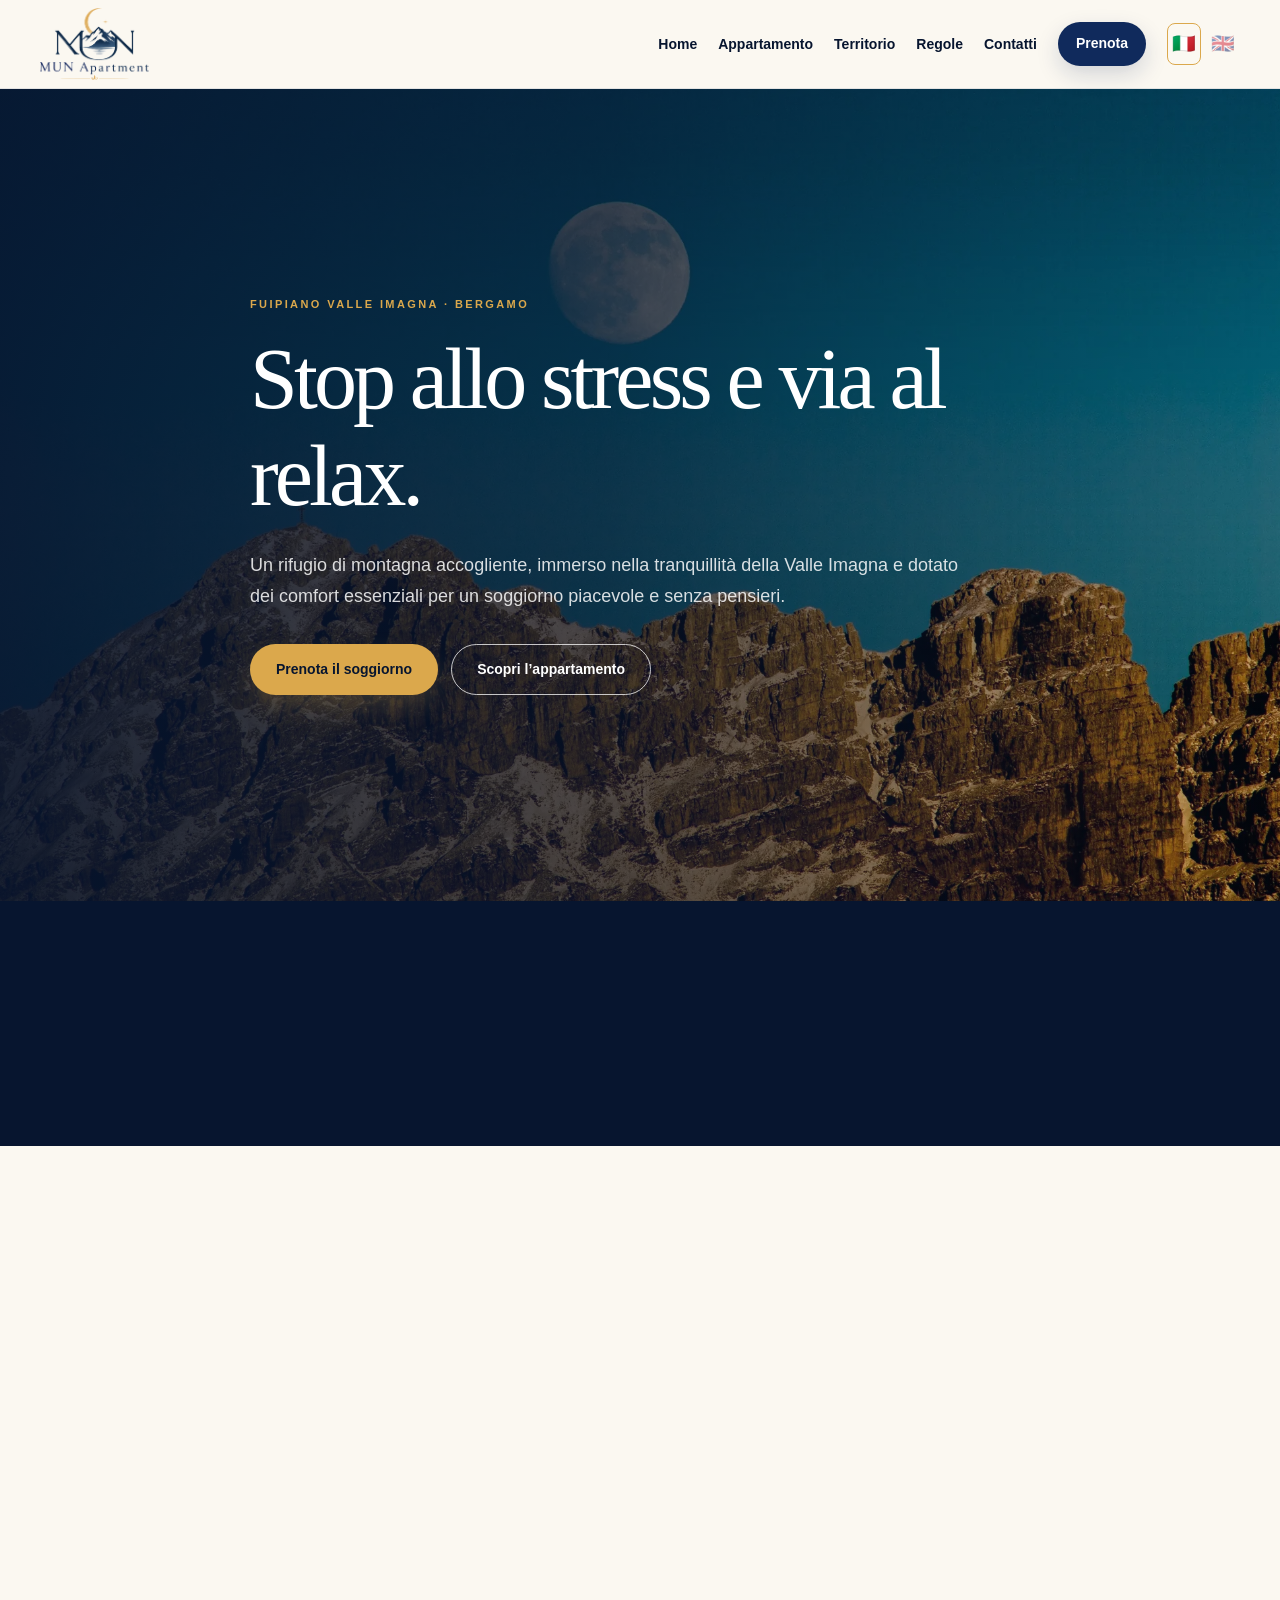
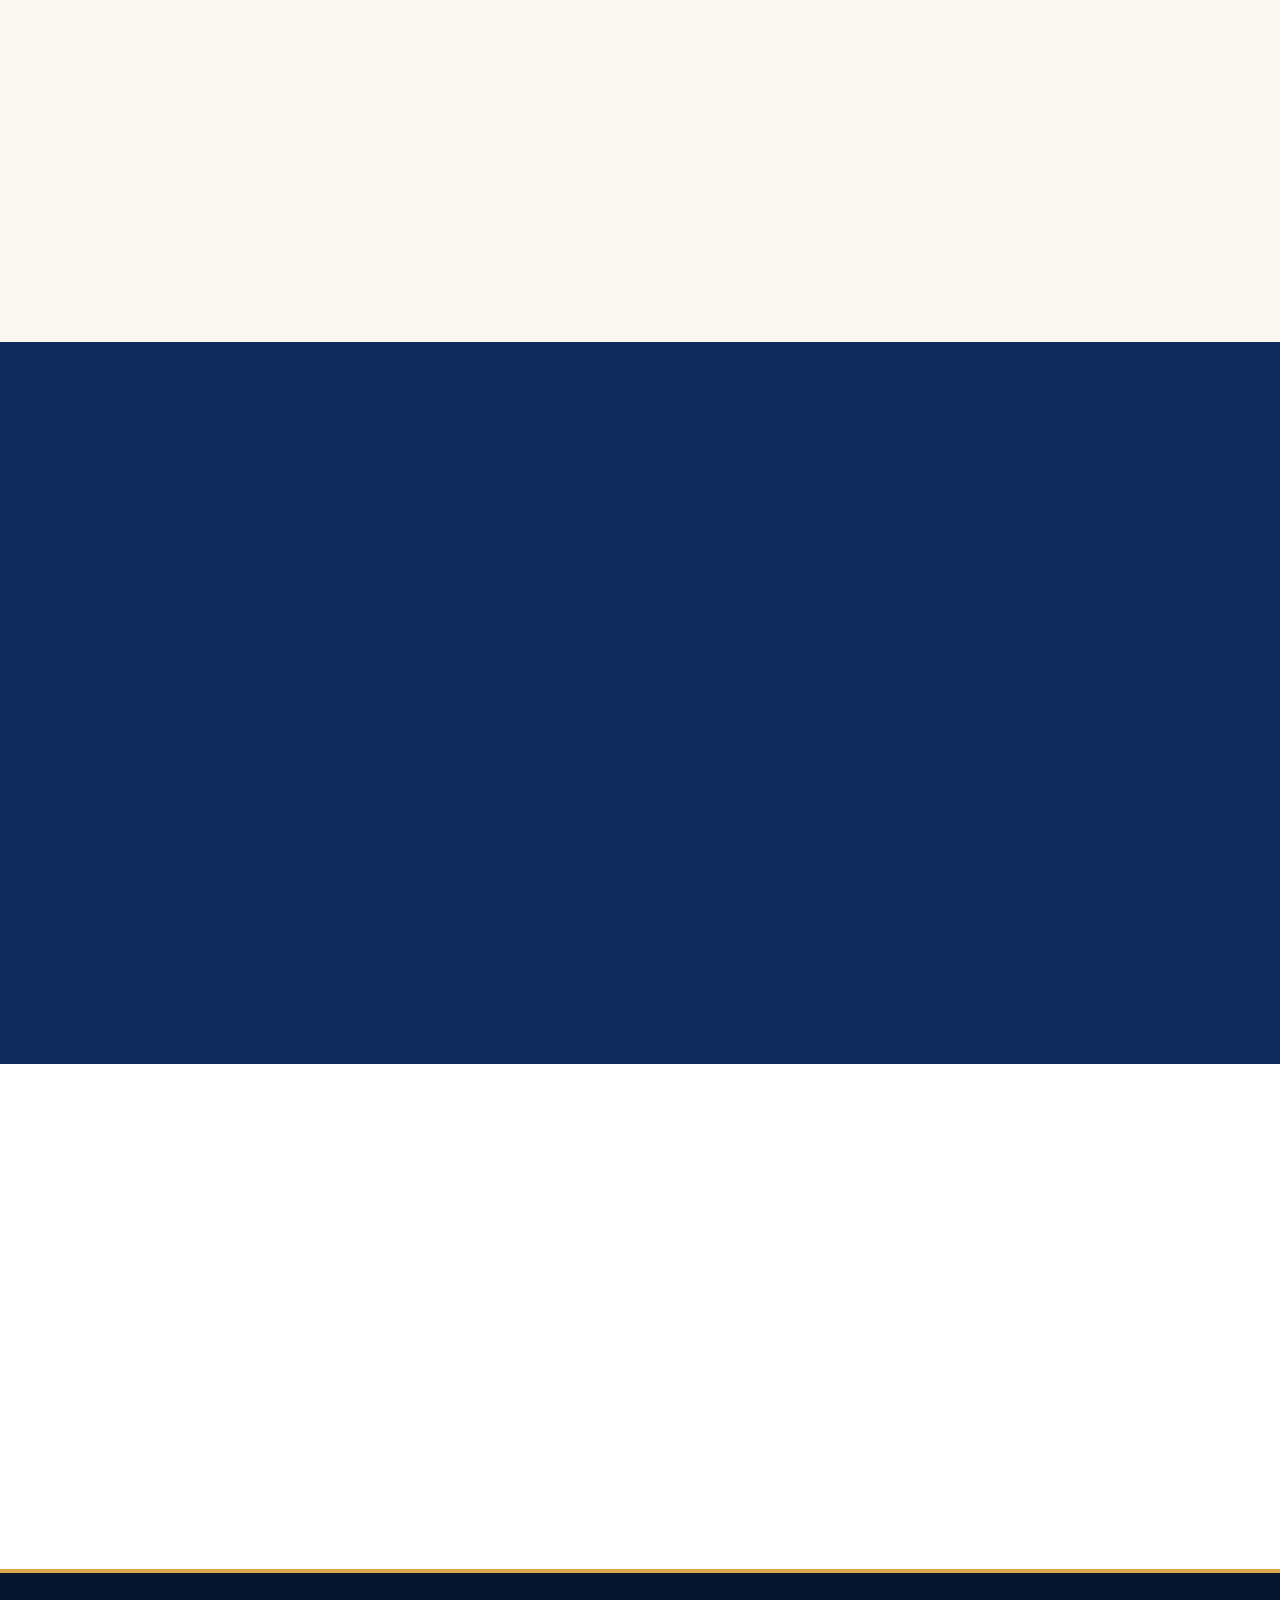
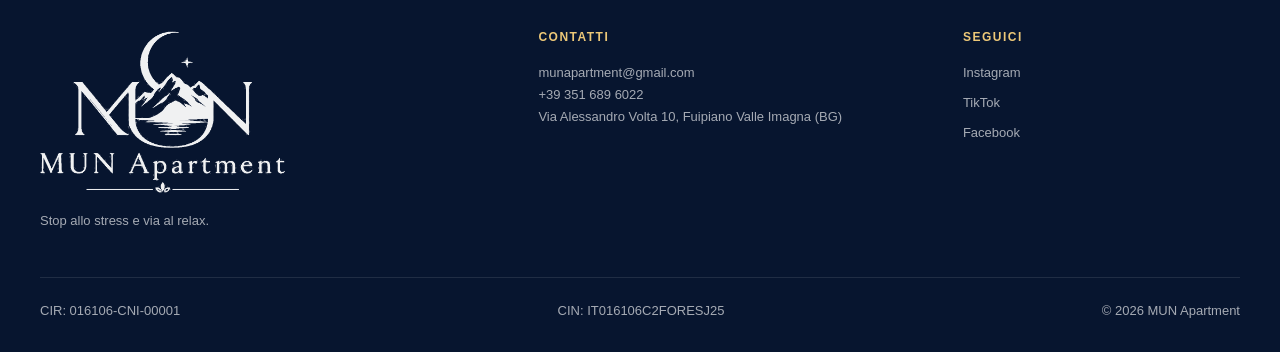
==== index.html @ 587f0e43 "Add files via upload" ====
<!DOCTYPE html>
<html lang="it">
<head>

  <meta charset="UTF-8" />
  <meta name="viewport" content="width=device-width, initial-scale=1.0" />

  <meta
    http-equiv="Content-Security-Policy"
    content="
      default-src 'self';
      img-src 'self' data:;
      style-src 'self';
      script-src 'self';
      font-src 'self';
      object-src 'none';
      base-uri 'self';
      form-action 'none';
      frame-ancestors 'none';
      upgrade-insecure-requests;
    "
  />

  <meta name="referrer" content="strict-origin-when-cross-origin" />
  <meta name="theme-color" content="#102a5c" />
  <link rel="icon" type="image/png" href="assets/images/branding/favicon.png" />
  <link rel="stylesheet" href="assets/css/style.css" />

  <title>MUN Apartment | Relax in Valle Imagna</title>
  <meta
    name="description"
    content="MUN Apartment a Fuipiano Valle Imagna: appartamento accogliente con vista sulle montagne, Wi-Fi e prenotazione tramite Airbnb, Booking e Vrbo."
  />
</head>

<body data-page="home">

  <header class="site-header">
    <nav class="navbar container" aria-label="Navigazione principale">
      <a class="brand" href="index.html" aria-label="MUN Apartment, home">
        <img
          src="assets/images/branding/munapartment-logo.png"
          alt="MUN Apartment"
          class="brand-logo"
        />
      </a>

      <button
        class="menu-toggle"
        type="button"
        aria-label="Apri il menu"
        aria-expanded="false"
        aria-controls="main-menu"
      >
        <span></span><span></span><span></span>
      </button>

      <ul class="nav-menu" id="main-menu">
        <li><a href="index.html" data-i18n="navHome">Home</a></li>
        <li><a href="appartamento.html" data-i18n="navApartment">Appartamento</a></li>
        <li><a href="territorio.html" data-i18n="navTerritory">Territorio</a></li>
        <li><a href="regole.html" data-i18n="navRules">Regole</a></li>
        <li><a href="contatti.html" data-i18n="navContact">Contatti</a></li>
        <li>
          <a class="nav-book" href="prenota.html" data-i18n="navBook">
            Prenota
          </a>
        </li>
        <li class="language-switch" aria-label="Selezione lingua">
          <button
            type="button"
            class="language-flag active"
            data-language="it"
            aria-label="Italiano"
            title="Italiano"
          >
            🇮🇹
          </button>
          <button
            type="button"
            class="language-flag"
            data-language="en"
            aria-label="English"
            title="English"
          >
            🇬🇧
          </button>
        </li>
      </ul>
    </nav>
  </header>


  <main>
    <section class="hero-home">
      <img
        class="hero-background"
        src="assets/images/territory/moon-mountains.webp"
        alt=""
        aria-hidden="true"
      />
      <div class="hero-overlay"></div>

      <div class="container hero-home-content reveal">
        <p class="eyebrow" data-i18n="homeEyebrow">
          Fuipiano Valle Imagna · Bergamo
        </p>

        <h1 data-i18n="homeTitle">
          Stop allo stress e via al relax.
        </h1>

        <p data-i18n="homeLead">
          Un rifugio di montagna accogliente, immerso nella tranquillità
          della Valle Imagna e dotato dei comfort essenziali per un soggiorno
          piacevole e senza pensieri.
        </p>

        <div class="hero-actions">
          <a class="button button-primary" href="prenota.html" data-i18n="bookNow">
            Prenota il soggiorno
          </a>
          <a class="button button-light" href="appartamento.html" data-i18n="discoverApartment">
            Scopri l’appartamento
          </a>
        </div>
      </div>
    </section>

    <section class="quick-info" aria-label="Informazioni rapide">
      <div class="container quick-info-grid">
        <article class="reveal">
          <span>01</span>
          <h2 data-i18n="quickLocationTitle">Natura e tranquillità</h2>
          <p data-i18n="quickLocationText">
            Nel cuore di Fuipiano Valle Imagna, circondato dalle montagne.
          </p>
        </article>

        <article class="reveal">
          <span>02</span>
          <h2 data-i18n="quickAirportTitle">35 minuti dall’aeroporto</h2>
          <p data-i18n="quickAirportText">
            Collegamento agevole con l’aeroporto di Orio al Serio.
          </p>
        </article>

        <article class="reveal">
          <span>03</span>
          <h2 data-i18n="quickMilanTitle">Circa 60 minuti da Milano</h2>
          <p data-i18n="quickMilanText">
            Una pausa nella natura senza allontanarsi troppo dalla città.
          </p>
        </article>

        <article class="reveal">
          <span>04</span>
          <h2 data-i18n="quickBookingTitle">Prenotazione semplice</h2>
          <p data-i18n="quickBookingText">
            Disponibile su Airbnb, Booking e Vrbo.
          </p>
        </article>
      </div>
    </section>

    <section class="section welcome-section">
      <div class="container welcome-grid">
        <div class="welcome-copy reveal">
          <p class="eyebrow" data-i18n="welcomeEyebrow">Benvenuti</p>
          <h2 data-i18n="welcomeTitle">
            La tranquillità della montagna incontra la comodità moderna.
          </h2>
          <p class="lead" data-i18n="welcomeLead">
            MUN Apartment è pensato per chi desidera rallentare, respirare
            e vivere un soggiorno autentico nella natura.
          </p>
          <p data-i18n="welcomeText">
            L’appartamento si trova a Fuipiano Valle Imagna, in provincia
            di Bergamo. Offre un ambiente accogliente, Wi-Fi, cucina attrezzata,
            zona giorno, camera matrimoniale e una vista capace di accompagnare
            ogni momento del soggiorno.
          </p>
          <a class="text-link" href="appartamento.html" data-i18n="viewSpaces">
            Guarda gli spazi →
          </a>
        </div>

        <div class="welcome-collage reveal">
          <img
            class="collage-main"
            src="assets/images/apartment/living-room.webp"
            alt="Zona giorno di MUN Apartment"
          />
          <img
            class="collage-small"
            src="assets/images/apartment/bedroom-bed.webp"
            alt="Camera matrimoniale di MUN Apartment"
          />
        </div>
      </div>
    </section>

    <section class="section section-blue">
      <div class="container">
        <div class="section-heading reveal">
          <p class="eyebrow" data-i18n="whyEyebrow">Perché sceglierci</p>
          <h2 data-i18n="whyTitle">Un soggiorno semplice, autentico e rilassante.</h2>
        </div>

        <div class="feature-grid">
          <article class="feature-card reveal">
            <span>⌂</span>
            <h3 data-i18n="featureHomeTitle">Casa completa</h3>
            <p data-i18n="featureHomeText">
              Spazi indipendenti per soggiornare in libertà e comfort.
            </p>
          </article>

          <article class="feature-card reveal">
            <span>◌</span>
            <h3 data-i18n="featureViewTitle">Panorama montano</h3>
            <p data-i18n="featureViewText">
              Paesaggi, silenzio e natura direttamente intorno a voi.
            </p>
          </article>

          <article class="feature-card reveal">
            <span>✓</span>
            <h3 data-i18n="featureCareTitle">Assistenza dell’host</h3>
            <p data-i18n="featureCareText">
              Comunicazione chiara e supporto durante il soggiorno.
            </p>
          </article>

          <article class="feature-card reveal">
            <span>↗</span>
            <h3 data-i18n="featureAccessTitle">Prenotazione flessibile</h3>
            <p data-i18n="featureAccessText">
              Scegliete la piattaforma che preferite per verificare disponibilità e prezzi.
            </p>
          </article>
        </div>
      </div>
    </section>

    <section class="section booking-preview">
      <div class="container booking-preview-grid">
        <div class="reveal">
          <p class="eyebrow" data-i18n="bookingEyebrow">Prenota</p>
          <h2 data-i18n="bookingPreviewTitle">
            Scegli il canale più comodo per il tuo soggiorno.
          </h2>
          <p data-i18n="bookingPreviewText">
            Consulta disponibilità, condizioni e prezzi aggiornati direttamente
            sulle principali piattaforme di prenotazione.
          </p>
        </div>

        <div class="platform-list reveal">
          <a href="https://www.airbnb.it/rooms/829588635265908158" target="_blank" rel="noopener noreferrer">
            <strong>Airbnb</strong><span>Apri →</span>
          </a>
          <a href="https://www.booking.com/hotel/it/mun-apartment-major-unforgettable-nights.it.html" target="_blank" rel="noopener noreferrer">
            <strong>Booking.com</strong><span>Apri →</span>
          </a>
          <a href="https://www.vrbo.com/it-it/affitto-vacanze/p11385651" target="_blank" rel="noopener noreferrer">
            <strong>Vrbo</strong><span>Apri →</span>
          </a>
          <a href="prenota.html">
            <strong data-i18n="allBookingOptions">Tutte le opzioni</strong><span>→</span>
          </a>
        </div>
      </div>
    </section>
  </main>


  <footer class="site-footer">
    <div class="container footer-grid">
      <div class="footer-brand">
        <img
          src="assets/images/branding/munapartment-logo.png"
          alt="MUN Apartment"
        />
        <p data-i18n="footerTagline">Stop allo stress e via al relax.</p>
      </div>

      <div>
        <h2 data-i18n="footerContact">Contatti</h2>
        <a href="mailto:munapartment@gmail.com">munapartment@gmail.com</a>
        <a href="tel:+393516896022">+39 351 689 6022</a>
        <p>Via Alessandro Volta 10, Fuipiano Valle Imagna (BG)</p>
      </div>

      <div>
        <h2 data-i18n="footerFollow">Seguici</h2>
        <div class="social-links">
          <a
            href="https://www.instagram.com/munapartment?igshid=ZDdkNTZiNTM%3D"
            target="_blank"
            rel="noopener noreferrer"
          >
            Instagram
          </a>
          <a
            href="https://www.tiktok.com/@mun.apartment?_t=8hyta0qmu8G&_r=1"
            target="_blank"
            rel="noopener noreferrer"
          >
            TikTok
          </a>
          <a
            href="https://www.facebook.com/profile.php?id=100090665290518"
            target="_blank"
            rel="noopener noreferrer"
          >
            Facebook
          </a>
        </div>
      </div>
    </div>

    <div class="container footer-legal">
      <p>CIR: 016106-CNI-00001</p>
      <p>CIN: IT016106C2FORESJ25</p>
      <p>© <span data-current-year></span> MUN Apartment</p>
    </div>
  </footer>

  <script src="assets/js/script.js" defer></script>

</body>
</html>
---- assets/css/style.css ----
/* ==========================================================
   MUN APARTMENT
   Static website for GitHub Pages
========================================================== */

:root {
  --navy-950: #07152f;
  --navy-900: #102a5c;
  --navy-800: #17396f;
  --navy-700: #245088;

  --gold-500: #dba84c;
  --gold-400: #edc878;
  --gold-200: #f4e2ba;

  --cream-100: #fbf8f1;
  --cream-200: #f1eadc;
  --white: #ffffff;

  --text: #26334a;
  --muted: #667187;
  --border: rgba(16, 42, 92, 0.14);

  --shadow-small: 0 12px 30px rgba(7, 21, 47, 0.09);
  --shadow: 0 24px 65px rgba(7, 21, 47, 0.16);

  --radius-small: 12px;
  --radius-medium: 24px;
  --radius-large: 42px;

  --container: 1200px;
}

/* RESET */

* {
  margin: 0;
  padding: 0;
  box-sizing: border-box;
}

html {
  scroll-behavior: smooth;
  scroll-padding-top: 92px;
}

body {
  min-width: 320px;
  overflow-x: hidden;
  background: var(--cream-100);
  color: var(--text);
  font-family:
    Inter,
    "Segoe UI",
    Arial,
    sans-serif;
  line-height: 1.7;
}

img {
  display: block;
  max-width: 100%;
}

a {
  color: inherit;
}

button {
  font: inherit;
}

button,
a {
  -webkit-tap-highlight-color: transparent;
}

h1,
h2,
h3 {
  color: var(--navy-950);
  font-family:
    Georgia,
    "Times New Roman",
    serif;
  font-weight: 500;
  line-height: 1.12;
}

p {
  color: var(--muted);
}

.container {
  width: min(calc(100% - 42px), var(--container));
  margin-inline: auto;
}

.narrow {
  max-width: 860px;
}

.center {
  margin-inline: auto;
  text-align: center;
}

/* HEADER */

.site-header {
  position: sticky;
  top: 0;
  z-index: 1000;
  border-bottom: 1px solid rgba(16, 42, 92, 0.1);
  background: rgba(251, 248, 241, 0.96);
  backdrop-filter: blur(16px);
}

.navbar {
  min-height: 88px;
  display: flex;
  align-items: center;
  justify-content: space-between;
  gap: 30px;
}

.brand {
  display: block;
  width: 215px;
  flex: 0 0 auto;
}

.brand-logo {
  width: 100%;
  height: 72px;
  object-fit: contain;
  object-position: left center;
}

.nav-menu {
  display: flex;
  align-items: center;
  justify-content: flex-end;
  gap: 21px;
  list-style: none;
}

.nav-menu a {
  color: var(--navy-950);
  font-size: 14px;
  font-weight: 700;
  text-decoration: none;
}

.nav-menu a:hover {
  color: var(--gold-500);
}

.nav-book {
  display: inline-flex;
  min-height: 44px;
  align-items: center;
  justify-content: center;
  padding: 9px 18px;
  border-radius: 999px;
  background: var(--navy-900);
  color: var(--white) !important;
  box-shadow: 0 9px 22px rgba(16, 42, 92, 0.17);
}

.nav-book:hover {
  background: var(--gold-500);
  color: var(--navy-950) !important;
}

.language-switch {
  display: flex;
  align-items: center;
  gap: 5px;
}

.language-flag {
  padding: 4px;
  border: 1px solid transparent;
  border-radius: 8px;
  background: transparent;
  font-size: 19px;
  opacity: 0.48;
  cursor: pointer;
}

.language-flag:hover,
.language-flag.active {
  border-color: var(--gold-500);
  opacity: 1;
}

.menu-toggle {
  display: none;
  width: 46px;
  height: 46px;
  border: 1px solid var(--border);
  border-radius: 50%;
  background: transparent;
  cursor: pointer;
}

.menu-toggle span {
  display: block;
  width: 19px;
  height: 2px;
  margin: 4px auto;
  background: var(--navy-950);
}

/* TYPOGRAPHY */

.eyebrow {
  margin-bottom: 18px;
  color: var(--gold-500);
  font-size: 11px;
  font-weight: 800;
  letter-spacing: 2.4px;
  text-transform: uppercase;
}

.section-heading {
  max-width: 760px;
  margin-bottom: 52px;
}

.section-heading h2,
.welcome-copy h2,
.split-section h2,
.direct-contact-grid h2,
.rules-contact h2,
.host-card h2,
.social-section h2 {
  font-size: clamp(38px, 4.4vw, 59px);
}

.lead {
  color: var(--navy-800);
  font-family:
    Georgia,
    "Times New Roman",
    serif;
  font-size: 24px;
  line-height: 1.48;
}

/* BUTTONS */

.button {
  min-height: 51px;
  display: inline-flex;
  align-items: center;
  justify-content: center;
  padding: 12px 25px;
  border: 1px solid transparent;
  border-radius: 999px;
  font-size: 14px;
  font-weight: 800;
  text-decoration: none;
  transition:
    transform 0.2s ease,
    background 0.2s ease,
    color 0.2s ease,
    border-color 0.2s ease;
}

.button:hover {
  transform: translateY(-2px);
}

.button-primary {
  background: var(--gold-500);
  color: var(--navy-950);
  box-shadow: 0 12px 25px rgba(219, 168, 76, 0.22);
}

.button-primary:hover {
  background: var(--gold-400);
}

.button-secondary {
  border-color: var(--navy-900);
  color: var(--navy-900);
}

.button-secondary:hover {
  background: var(--navy-900);
  color: var(--white);
}

.button-light {
  border-color: rgba(255, 255, 255, 0.75);
  color: var(--white);
}

.button-light:hover {
  background: var(--white);
  color: var(--navy-950);
}

.hero-actions {
  display: flex;
  flex-wrap: wrap;
  gap: 13px;
  margin-top: 33px;
}

.text-link {
  display: inline-block;
  margin-top: 20px;
  color: var(--gold-500);
  font-weight: 800;
  text-decoration: none;
}

.text-link:hover {
  color: var(--navy-900);
}

/* HOME HERO */

.hero-home {
  position: relative;
  min-height: calc(100vh - 88px);
  display: flex;
  align-items: center;
  overflow: hidden;
}

.hero-background,
.hero-overlay {
  position: absolute;
  inset: 0;
  width: 100%;
  height: 100%;
}

.hero-background {
  object-fit: cover;
  object-position: center 50%;
}

.hero-overlay {
  background:
    linear-gradient(
      90deg,
      rgba(7, 21, 47, 0.92) 0%,
      rgba(7, 21, 47, 0.7) 47%,
      rgba(7, 21, 47, 0.22) 100%
    );
}

.hero-home-content {
  position: relative;
  z-index: 2;
  max-width: 780px;
  padding: 95px 0;
}

.hero-home h1 {
  margin-bottom: 26px;
  color: var(--white);
  font-size: clamp(49px, 7vw, 86px);
  letter-spacing: -0.045em;
}

.hero-home-content > p:not(.eyebrow) {
  max-width: 720px;
  color: rgba(255, 255, 255, 0.84);
  font-size: 18px;
}

/* QUICK INFO */

.quick-info {
  background: var(--navy-950);
}

.quick-info-grid {
  display: grid;
  grid-template-columns: repeat(4, 1fr);
}

.quick-info article {
  min-height: 225px;
  padding: 40px 28px;
  border-right: 1px solid rgba(255, 255, 255, 0.1);
}

.quick-info article:last-child {
  border-right: 0;
}

.quick-info span {
  color: var(--gold-500);
  font-size: 11px;
  font-weight: 800;
}

.quick-info h2 {
  margin: 28px 0 11px;
  color: var(--white);
  font-size: 23px;
}

.quick-info p {
  color: rgba(255, 255, 255, 0.64);
  font-size: 14px;
}

/* GENERIC SECTIONS */

.section {
  padding: 108px 0;
}

.section-soft {
  background: var(--cream-200);
}

.section-blue {
  background: var(--navy-900);
  color: var(--white);
}

.section-blue h2,
.section-blue h3 {
  color: var(--white);
}

.welcome-grid,
.split-section,
.booking-preview-grid,
.direct-contact-grid,
.rules-contact,
.contact-layout,
.social-section {
  display: grid;
  grid-template-columns: minmax(0, 0.92fr) minmax(0, 1.08fr);
  align-items: center;
  gap: clamp(55px, 8vw, 115px);
}

.welcome-copy p {
  margin-bottom: 18px;
  font-size: 17px;
}

.welcome-collage {
  position: relative;
  min-height: 580px;
}

.collage-main {
  width: 82%;
  height: 520px;
  margin-left: auto;
  object-fit: cover;
  border-radius: var(--radius-large) 0 var(--radius-large) var(--radius-large);
  box-shadow: var(--shadow);
}

.collage-small {
  position: absolute;
  bottom: 0;
  left: 0;
  width: 45%;
  height: 280px;
  object-fit: cover;
  border: 9px solid var(--cream-100);
  border-radius: var(--radius-medium);
  box-shadow: var(--shadow);
}

.feature-grid,
.activity-grid {
  display: grid;
  grid-template-columns: repeat(4, 1fr);
  gap: 20px;
}

.feature-card,
.activity-card {
  min-height: 255px;
  padding: 31px;
  border: 1px solid rgba(255, 255, 255, 0.12);
  border-radius: var(--radius-medium);
  background: rgba(255, 255, 255, 0.055);
}

.feature-card > span,
.activity-card > span {
  color: var(--gold-400);
  font-size: 26px;
}

.feature-card h3,
.activity-card h3 {
  margin: 42px 0 13px;
  font-size: 25px;
}

.feature-card p,
.activity-card p {
  color: rgba(255, 255, 255, 0.68);
  font-size: 14px;
}

.booking-preview {
  background: var(--white);
}

.booking-preview-grid {
  align-items: start;
}

.booking-preview h2 {
  font-size: clamp(38px, 4.4vw, 58px);
}

.platform-list {
  border-top: 1px solid var(--border);
}

.platform-list a {
  display: flex;
  align-items: center;
  justify-content: space-between;
  gap: 20px;
  padding: 22px 4px;
  border-bottom: 1px solid var(--border);
  color: var(--navy-900);
  text-decoration: none;
}

.platform-list a:hover {
  color: var(--gold-500);
}

.platform-list span {
  font-size: 13px;
  font-weight: 800;
}

/* PAGE HEROES */

.page-hero {
  min-height: 62vh;
  display: flex;
  align-items: center;
  padding: 100px 0;
  background:
    linear-gradient(135deg, var(--navy-950), var(--navy-700));
  color: var(--white);
}

.page-hero h1 {
  margin-bottom: 25px;
  color: var(--white);
  font-size: clamp(47px, 6vw, 78px);
  letter-spacing: -0.04em;
}

.page-hero p:not(.eyebrow) {
  max-width: 760px;
  margin-bottom: 31px;
  color: rgba(255, 255, 255, 0.78);
  font-size: 18px;
}

.apartment-hero {
  background:
    linear-gradient(90deg, rgba(7, 21, 47, 0.93), rgba(7, 21, 47, 0.36)),
    url("../images/apartment/living-room.webp") center/cover;
}

.territory-hero {
  background:
    linear-gradient(90deg, rgba(7, 21, 47, 0.93), rgba(7, 21, 47, 0.3)),
    url("../images/territory/mountain-sunset.webp") center/cover;
}

.booking-hero {
  background:
    linear-gradient(90deg, rgba(7, 21, 47, 0.88), rgba(7, 21, 47, 0.44)),
    url("../images/territory/sunset-lakes.webp") center/cover;
}

.rules-hero {
  background:
    linear-gradient(90deg, rgba(7, 21, 47, 0.94), rgba(7, 21, 47, 0.38)),
    url("../images/territory/historic-village.webp") center/cover;
}

.contact-hero {
  background:
    linear-gradient(90deg, rgba(7, 21, 47, 0.94), rgba(7, 21, 47, 0.38)),
    url("../images/territory/spring-valley.webp") center/cover;
}

/* APARTMENT GALLERY */

.gallery-section {
  padding: 0 0 108px;
}

.gallery-grid {
  display: grid;
  grid-template-columns: repeat(3, 1fr);
  gap: 16px;
}

.gallery-item {
  position: relative;
  min-height: 410px;
  overflow: hidden;
  border-radius: var(--radius-medium);
  background: var(--cream-200);
}

.gallery-wide {
  grid-column: span 2;
}

.gallery-item img {
  width: 100%;
  height: 100%;
  object-fit: cover;
  transition: transform 0.35s ease;
}

.gallery-item:hover img {
  transform: scale(1.025);
}

.gallery-item figcaption,
.landscape-card figcaption {
  position: absolute;
  right: 14px;
  bottom: 14px;
  left: 14px;
  padding: 12px 15px;
  border-radius: 12px;
  background: rgba(7, 21, 47, 0.77);
  color: var(--white);
  font-size: 13px;
  font-weight: 700;
  backdrop-filter: blur(10px);
}

.amenities-grid {
  display: grid;
  grid-template-columns: repeat(3, 1fr);
  gap: 15px;
}

.amenity {
  padding: 26px;
  border: 1px solid var(--border);
  border-radius: var(--radius-medium);
  background: var(--white);
}

.amenity span {
  display: block;
  margin-bottom: 8px;
  color: var(--navy-900);
  font-family: Georgia, "Times New Roman", serif;
  font-size: 22px;
}

.amenity p {
  font-size: 14px;
}

/* TERRITORY */

.territory-gallery {
  padding: 0 0 108px;
}

.landscape-grid {
  display: grid;
  grid-template-columns: repeat(3, 1fr);
  gap: 16px;
}

.landscape-card {
  position: relative;
  min-height: 360px;
  overflow: hidden;
  border-radius: var(--radius-medium);
  background: var(--cream-200);
}

.landscape-large {
  grid-column: span 2;
  grid-row: span 2;
  min-height: 736px;
}

.landscape-wide {
  grid-column: span 2;
}

.landscape-card img {
  width: 100%;
  height: 100%;
  object-fit: cover;
  transition: transform 0.35s ease;
}

.landscape-card:hover img {
  transform: scale(1.025);
}

/* BOOKING */

.booking-cards {
  display: grid;
  grid-template-columns: repeat(3, 1fr);
  gap: 22px;
}

.booking-card {
  padding: 34px;
  border: 1px solid var(--border);
  border-radius: var(--radius-large);
  background: var(--white);
  box-shadow: var(--shadow-small);
  text-align: center;
}

.booking-card img {
  width: min(100%, 210px);
  margin: 0 auto 25px;
  border-radius: 15px;
}

.platform-label {
  margin-bottom: 8px;
  color: var(--gold-500);
  font-size: 11px;
  font-weight: 800;
  letter-spacing: 1.5px;
  text-transform: uppercase;
}

.booking-card h2 {
  margin-bottom: 12px;
  font-size: 28px;
}

.booking-card > p:not(.platform-label) {
  margin-bottom: 25px;
  font-size: 14px;
}

.direct-contact-grid {
  align-items: start;
}

.direct-contact-card {
  display: flex;
  flex-direction: column;
  overflow: hidden;
  border: 1px solid var(--border);
  border-radius: var(--radius-large);
  background: var(--white);
  box-shadow: var(--shadow-small);
}

.direct-contact-card a {
  display: flex;
  flex-direction: column;
  gap: 4px;
  padding: 25px 29px;
  border-bottom: 1px solid var(--border);
  text-decoration: none;
}

.direct-contact-card a:last-child {
  border-bottom: 0;
}

.direct-contact-card a:hover {
  background: var(--cream-100);
}

.direct-contact-card span {
  color: var(--gold-500);
  font-size: 11px;
  font-weight: 800;
  letter-spacing: 1.4px;
  text-transform: uppercase;
}

.direct-contact-card strong {
  color: var(--navy-900);
  overflow-wrap: anywhere;
}

.booking-note {
  padding: 25px 0;
  background: var(--navy-950);
}

.booking-note p {
  color: rgba(255, 255, 255, 0.7);
  font-size: 12px;
  text-align: center;
}

/* RULES */

.rules-grid {
  display: grid;
  grid-template-columns: repeat(2, 1fr);
  gap: 20px;
}

.rule-card {
  min-height: 260px;
  padding: 32px;
  border: 1px solid var(--border);
  border-top: 4px solid var(--gold-500);
  border-radius: var(--radius-medium);
  background: var(--white);
  box-shadow: var(--shadow-small);
}

.rule-card > span {
  color: var(--gold-500);
  font-size: 12px;
  font-weight: 800;
}

.rule-card h2 {
  margin: 34px 0 13px;
  font-size: 27px;
}

.rule-card p {
  font-size: 15px;
}

.rules-contact {
  align-items: center;
}

/* CONTACT */

.contact-layout {
  align-items: stretch;
}

.host-card {
  padding: clamp(32px, 5vw, 55px);
  border-radius: var(--radius-large);
  background: var(--navy-900);
  box-shadow: var(--shadow);
}

.host-card > img {
  width: 130px;
  margin-bottom: 30px;
  filter: brightness(0) invert(1);
  opacity: 0.88;
}

.host-card h2 {
  margin-bottom: 22px;
  color: var(--white);
}

.host-card p:not(.eyebrow) {
  color: rgba(255, 255, 255, 0.72);
}

.contact-details {
  display: flex;
  flex-direction: column;
  overflow: hidden;
  border: 1px solid var(--border);
  border-radius: var(--radius-large);
  background: var(--white);
  box-shadow: var(--shadow-small);
}

.contact-details a {
  display: flex;
  flex-direction: column;
  gap: 5px;
  padding: 27px 31px;
  border-bottom: 1px solid var(--border);
  text-decoration: none;
}

.contact-details a:last-child {
  border-bottom: 0;
}

.contact-details a:hover {
  background: var(--cream-100);
}

.contact-details span {
  color: var(--gold-500);
  font-size: 11px;
  font-weight: 800;
  letter-spacing: 1.4px;
  text-transform: uppercase;
}

.contact-details strong {
  color: var(--navy-900);
  overflow-wrap: anywhere;
}

.social-section {
  align-items: start;
}

.social-cards {
  display: grid;
  grid-template-columns: repeat(3, 1fr);
  gap: 13px;
}

.social-cards a {
  min-height: 190px;
  display: flex;
  flex-direction: column;
  justify-content: flex-end;
  padding: 25px;
  border: 1px solid rgba(255, 255, 255, 0.13);
  border-radius: var(--radius-medium);
  background: rgba(255, 255, 255, 0.05);
  text-decoration: none;
}

.social-cards a:hover {
  background: rgba(255, 255, 255, 0.09);
}

.social-cards span {
  margin-bottom: auto;
  color: var(--gold-400);
  font-size: 12px;
  font-weight: 800;
}

.social-cards strong {
  color: var(--white);
}

.social-cards small {
  color: rgba(255, 255, 255, 0.58);
}

/* FOOTER */

.site-footer {
  padding: 58px 0 30px;
  border-top: 4px solid var(--gold-500);
  background: var(--navy-950);
}

.footer-grid {
  display: grid;
  grid-template-columns: 1.2fr 1fr 0.75fr;
  gap: 55px;
}

.footer-brand img {
  width: 245px;
  margin-bottom: 17px;
  filter: brightness(0) invert(1);
  opacity: 0.94;
}

.site-footer h2 {
  margin-bottom: 17px;
  color: var(--gold-400);
  font-family: inherit;
  font-size: 12px;
  font-weight: 800;
  letter-spacing: 1.5px;
  text-transform: uppercase;
}

.site-footer p,
.site-footer a {
  display: block;
  color: rgba(255, 255, 255, 0.64);
  font-size: 13px;
  text-decoration: none;
}

.site-footer a:hover {
  color: var(--gold-400);
}

.social-links {
  display: flex;
  flex-direction: column;
  gap: 8px;
}

.footer-legal {
  display: flex;
  flex-wrap: wrap;
  justify-content: space-between;
  gap: 20px;
  margin-top: 45px;
  padding-top: 22px;
  border-top: 1px solid rgba(255, 255, 255, 0.1);
}

/* ANIMATIONS */

.reveal {
  opacity: 0;
  transform: translateY(18px);
  transition:
    opacity 0.58s ease,
    transform 0.58s ease;
}

.reveal.visible {
  opacity: 1;
  transform: none;
}

/* TABLET */

@media (max-width: 1020px) {
  .menu-toggle {
    display: block;
  }

  .nav-menu {
    position: absolute;
    top: 88px;
    right: 20px;
    left: 20px;
    display: none;
    flex-direction: column;
    align-items: stretch;
    gap: 0;
    padding: 15px;
    border: 1px solid var(--border);
    border-radius: var(--radius-small);
    background: var(--cream-100);
    box-shadow: var(--shadow);
  }

  .nav-menu.open {
    display: flex;
  }

  .nav-menu a {
    display: block;
    padding: 11px 8px;
  }

  .nav-book {
    margin-top: 6px;
  }

  .language-switch {
    padding: 10px 6px 3px;
  }

  .quick-info-grid {
    grid-template-columns: repeat(2, 1fr);
  }

  .quick-info article:nth-child(2) {
    border-right: 0;
  }

  .quick-info article:nth-child(-n + 2) {
    border-bottom: 1px solid rgba(255, 255, 255, 0.1);
  }

  .welcome-grid,
  .split-section,
  .booking-preview-grid,
  .direct-contact-grid,
  .rules-contact,
  .contact-layout,
  .social-section {
    grid-template-columns: 1fr;
  }

  .welcome-collage {
    width: min(100%, 760px);
  }

  .feature-grid,
  .activity-grid {
    grid-template-columns: repeat(2, 1fr);
  }

  .gallery-grid,
  .landscape-grid {
    grid-template-columns: repeat(2, 1fr);
  }

  .gallery-wide,
  .landscape-wide {
    grid-column: span 2;
  }

  .landscape-large {
    grid-column: span 2;
    grid-row: auto;
    min-height: 560px;
  }

  .booking-cards {
    grid-template-columns: 1fr;
  }

  .booking-card {
    max-width: 690px;
    margin-inline: auto;
  }

  .amenities-grid {
    grid-template-columns: repeat(2, 1fr);
  }

  .footer-grid {
    grid-template-columns: 1fr 1fr;
  }

  .footer-brand {
    grid-column: 1 / -1;
  }
}

/* MOBILE */

@media (max-width: 620px) {
  .container {
    width: min(calc(100% - 28px), var(--container));
  }

  .navbar {
    min-height: 79px;
  }

  .brand {
    width: 170px;
  }

  .brand-logo {
    height: 61px;
  }

  .nav-menu {
    top: 79px;
    right: 14px;
    left: 14px;
  }

  .hero-home {
    min-height: 720px;
  }

  .hero-home h1 {
    font-size: 47px;
  }

  .hero-overlay {
    background:
      linear-gradient(
        180deg,
        rgba(7, 21, 47, 0.78) 0%,
        rgba(7, 21, 47, 0.9) 68%,
        rgba(7, 21, 47, 0.96) 100%
      );
  }

  .hero-home-content {
    align-self: flex-end;
    padding: 90px 0 68px;
  }

  .hero-actions {
    flex-direction: column;
  }

  .button {
    width: 100%;
  }

  .quick-info-grid,
  .feature-grid,
  .activity-grid,
  .gallery-grid,
  .landscape-grid,
  .amenities-grid,
  .rules-grid,
  .social-cards,
  .footer-grid {
    grid-template-columns: 1fr;
  }

  .quick-info article {
    min-height: auto;
    border-right: 0;
    border-bottom: 1px solid rgba(255, 255, 255, 0.1);
  }

  .section {
    padding: 80px 0;
  }

  .welcome-collage {
    min-height: 500px;
  }

  .collage-main {
    width: 90%;
    height: 440px;
  }

  .collage-small {
    width: 52%;
    height: 230px;
  }

  .page-hero {
    min-height: 68vh;
    padding: 80px 0;
  }

  .page-hero h1 {
    font-size: 44px;
  }

  .gallery-wide,
  .landscape-wide,
  .landscape-large {
    grid-column: auto;
  }

  .gallery-item,
  .landscape-card,
  .landscape-large {
    min-height: 440px;
  }

  .footer-brand {
    grid-column: auto;
  }

  .footer-legal {
    flex-direction: column;
  }
}

/* ACCESSIBILITY */

@media (prefers-reduced-motion: reduce) {
  html {
    scroll-behavior: auto;
  }

  *,
  *::before,
  *::after {
    transition-duration: 0.01ms !important;
    animation-duration: 0.01ms !important;
  }

  .reveal {
    opacity: 1;
    transform: none;
  }
}
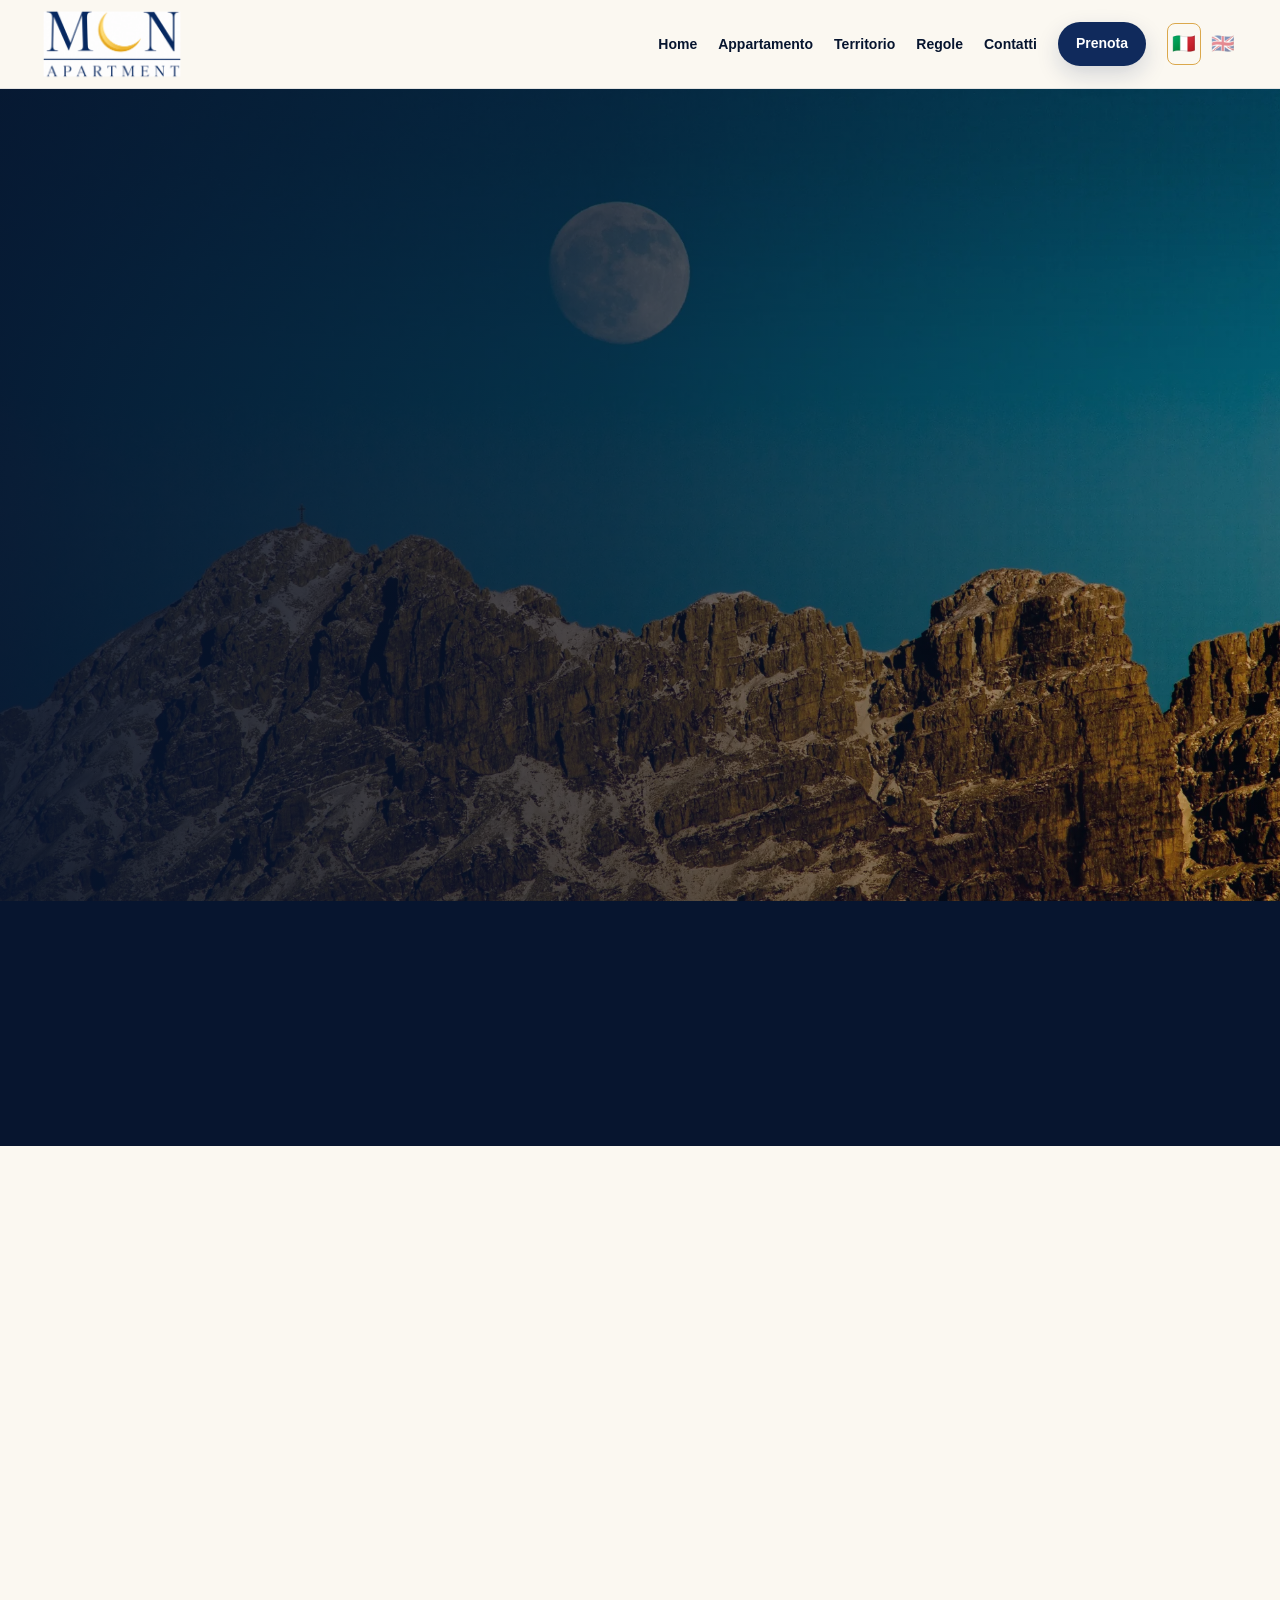
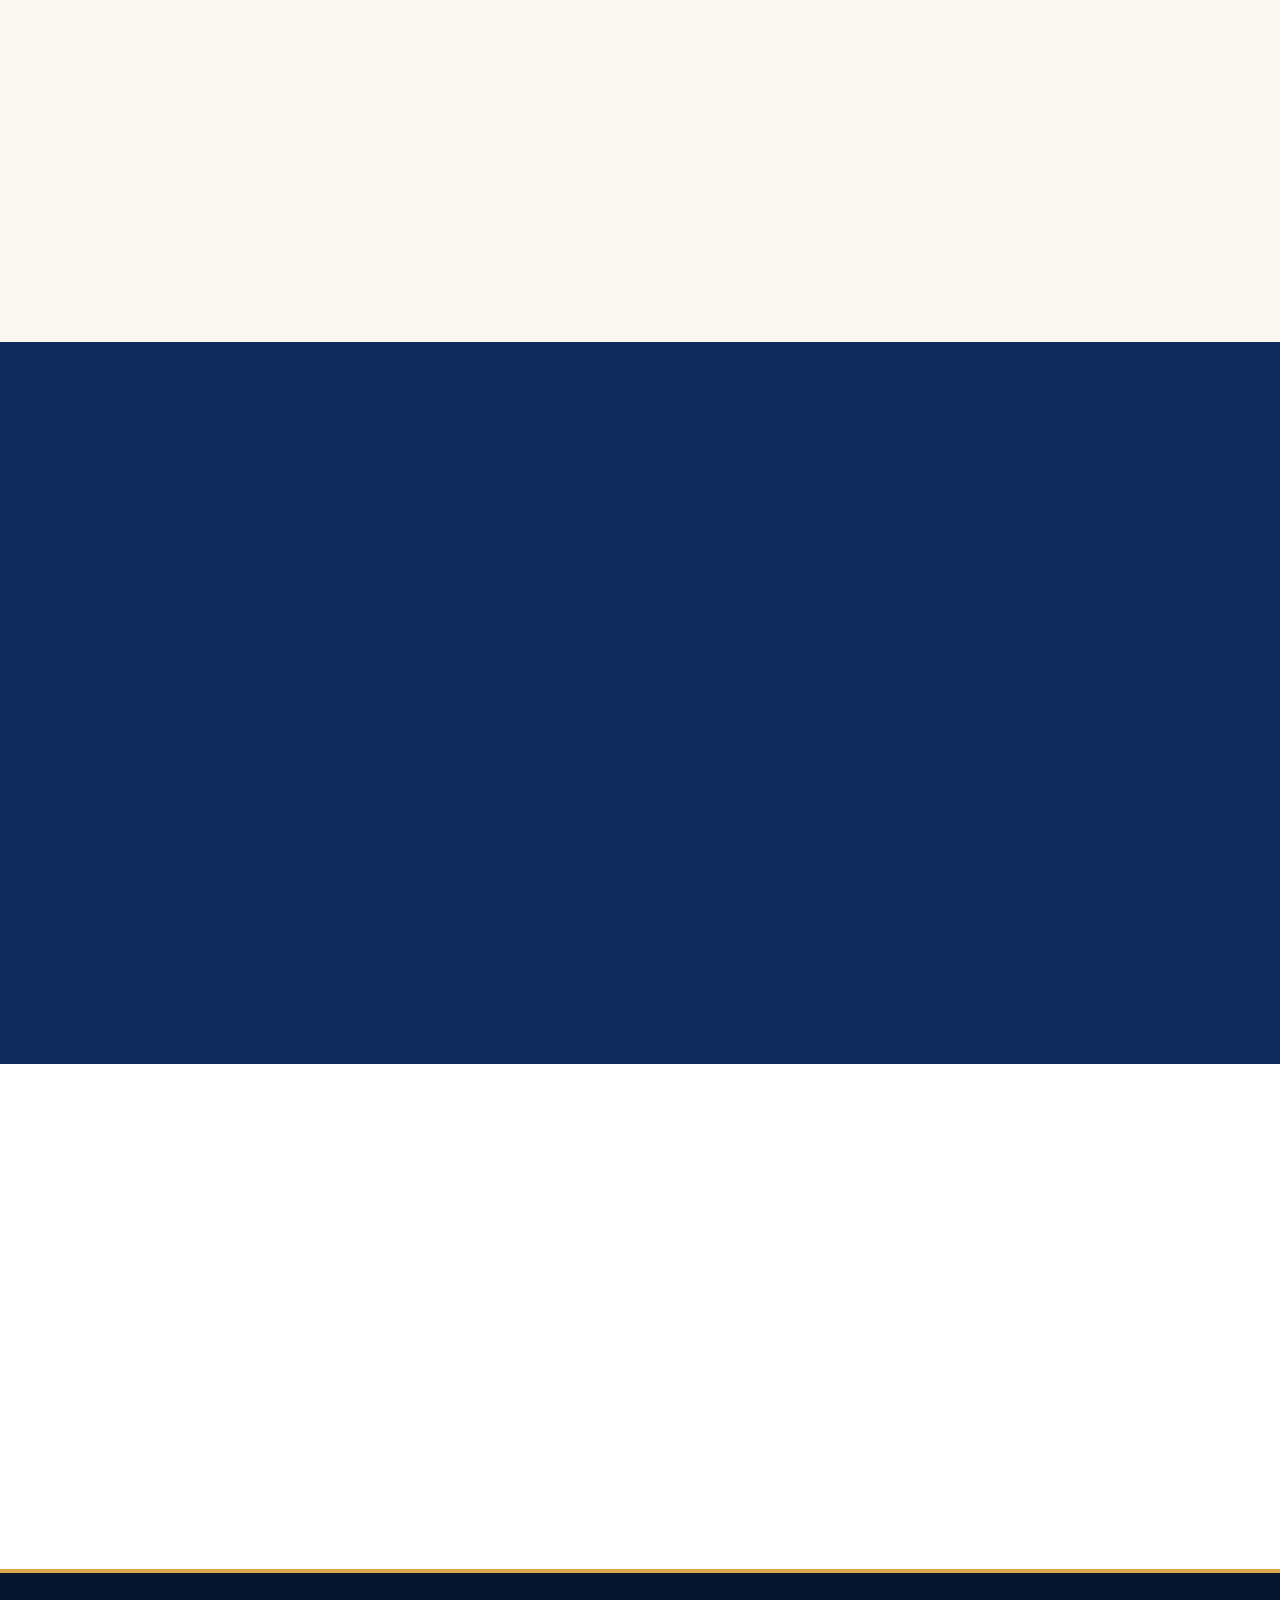
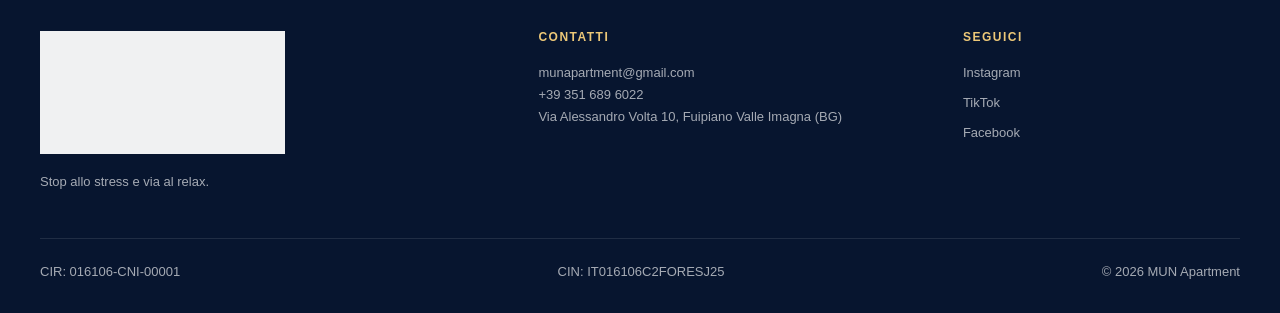
==== commit b75d25e6: "SEO: improve metadata for index.html" ====
--- a/index.html
+++ b/index.html
@@ -23,7 +23,32 @@
 
   <meta name="referrer" content="strict-origin-when-cross-origin" />
   <meta name="theme-color" content="#102a5c" />
+  <link rel="canonical" href="https://lorenzocicogna.github.io/munapartment/" />
+  <meta property="og:type" content="website" />
+  <meta property="og:title" content="MUN Apartment | Relax in Valle Imagna" />
+  <meta property="og:description" content="MUN Apartment a Fuipiano Valle Imagna: appartamento accogliente con vista sulle montagne, Wi-Fi e prenotazione tramite Airbnb, Booking e Vrbo." />
+  <meta property="og:url" content="https://lorenzocicogna.github.io/munapartment/" />
+  <meta property="og:image" content="https://lorenzocicogna.github.io/munapartment/assets/images/territory/moon-mountains.webp" />
+  <meta property="og:image:alt" content="MUN Apartment e Valle Imagna" />
+  <meta name="twitter:card" content="summary_large_image" />
+  <meta name="twitter:title" content="MUN Apartment | Relax in Valle Imagna" />
+  <meta name="twitter:description" content="MUN Apartment a Fuipiano Valle Imagna: appartamento accogliente con vista sulle montagne, Wi-Fi e prenotazione tramite Airbnb, Booking e Vrbo." />
+  <meta name="twitter:image" content="https://lorenzocicogna.github.io/munapartment/assets/images/territory/moon-mountains.webp" />
+
   <link rel="icon" type="image/png" href="assets/images/branding/favicon.png" />
+  <script type="application/ld+json">
+  {
+    "@context":"https://schema.org",
+    "@type":"LodgingBusiness",
+    "name":"MUN Apartment",
+    "url":"https://lorenzocicogna.github.io/munapartment/",
+    "email":"mailto:munapartment@gmail.com",
+    "telephone":"+39 351 689 6022",
+    "address":{"@type":"PostalAddress","streetAddress":"Via Alessandro Volta 10","postalCode":"24030","addressLocality":"Fuipiano Valle Imagna","addressRegion":"BG","addressCountry":"IT"},
+    "sameAs":["https://www.instagram.com/munapartment","https://www.facebook.com/profile.php?id=100090665290518"]
+  }
+  </script>
+
   <link rel="stylesheet" href="assets/css/style.css" />
 
   <title>MUN Apartment | Relax in Valle Imagna</title>
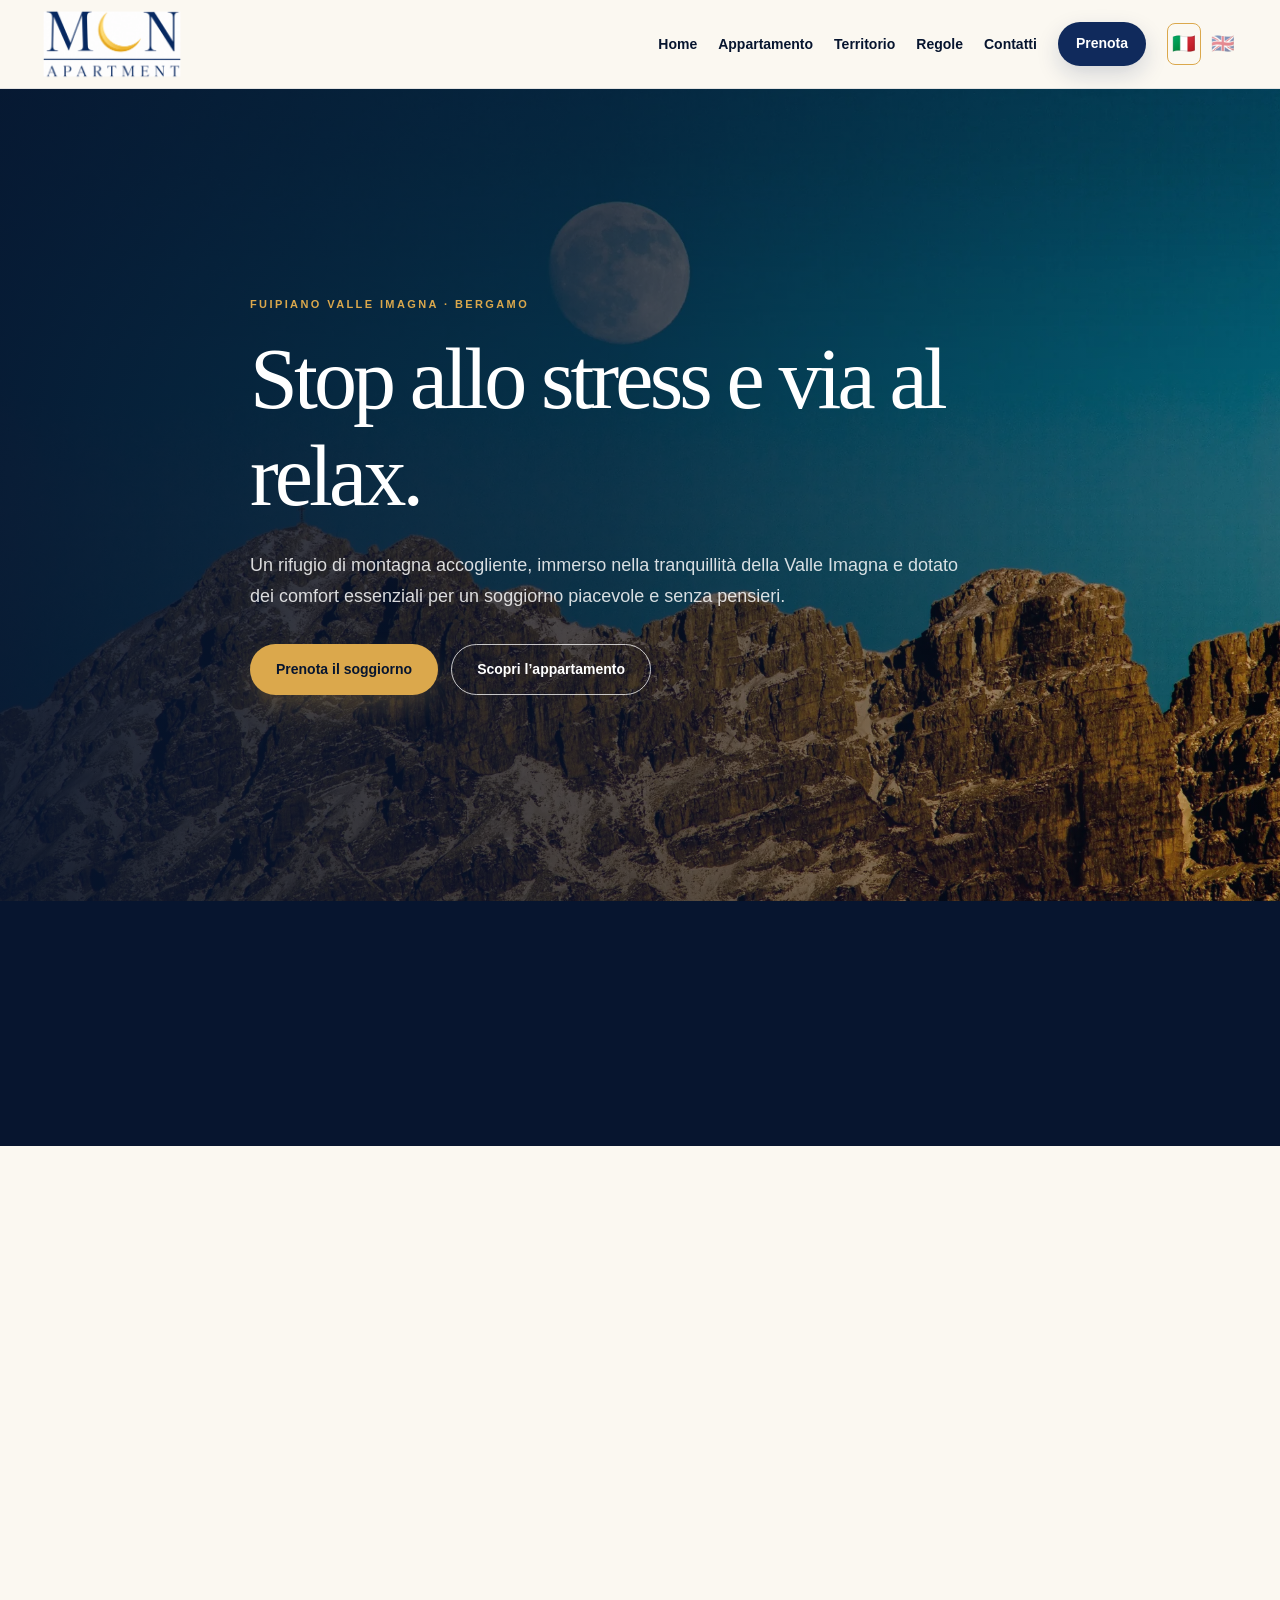
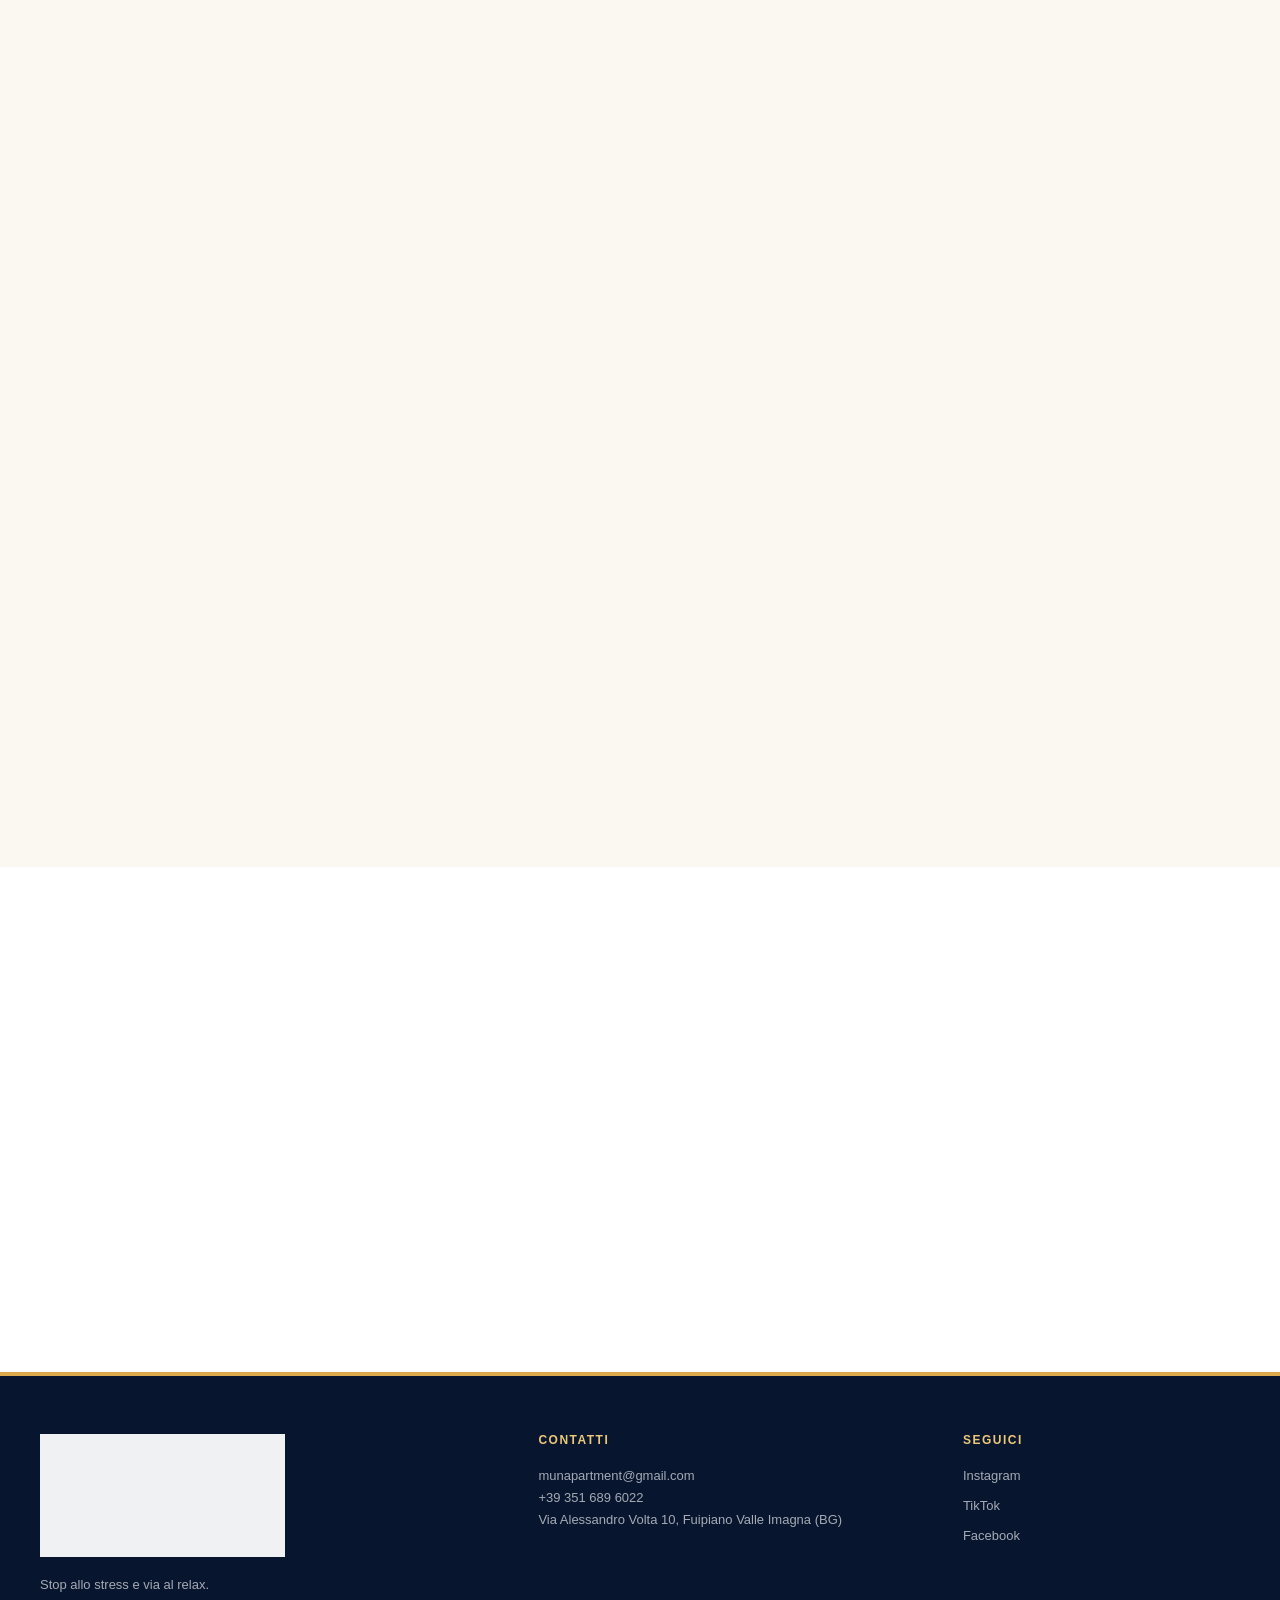
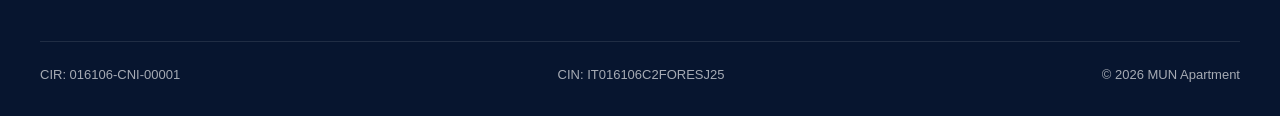
==== commit aa2086bb: "Feature: add tour and interview discovery section" ====
--- a/index.html
+++ b/index.html
@@ -268,6 +268,35 @@
       </div>
     </section>
 
+
+    <section class="section discover-experience">
+      <div class="container">
+        <div class="discover-intro reveal">
+          <p class="eyebrow" data-i18n="discoverMoreEyebrow">Scopri MUN Apartment</p>
+          <h2 data-i18n="discoverMoreTitle">Entra negli spazi e conosci la storia del progetto.</h2>
+          <p data-i18n="discoverMoreLead">Un tour guidato tra gli ambienti reali dell’appartamento e l’intervista all’host per scoprire MUN Apartment da due prospettive diverse.</p>
+        </div>
+        <div class="discovery-grid">
+          <article class="discovery-card reveal">
+            <img src="assets/images/apartment/living-room.webp" alt="Zona giorno di MUN Apartment" loading="lazy" decoding="async" />
+            <div class="discovery-card-copy">
+              <h3 data-i18n="tourCardTitle">Tour virtuale guidato</h3>
+              <p data-i18n="tourCardText">Esplora zona giorno, cucina, camera e bagno attraverso le fotografie reali dell’appartamento.</p>
+              <a class="button button-primary" href="tour.html" data-i18n="openTour">Inizia il tour</a>
+            </div>
+          </article>
+          <article class="discovery-card reveal">
+            <img src="assets/images/branding/munapartment-logo.png" alt="MUN Apartment" loading="lazy" decoding="async" />
+            <div class="discovery-card-copy">
+              <h3 data-i18n="interviewCardTitle">Intervista all’host</h3>
+              <p data-i18n="interviewCardText">Guarda l’intervista a Lorenzo Cicogna dedicata a MUN Apartment e al progetto di ospitalità.</p>
+              <a class="button button-primary" href="intervista.html" data-i18n="watchInterview">Guarda l’intervista</a>
+            </div>
+          </article>
+        </div>
+      </div>
+    </section>
+
     <section class="section booking-preview">
       <div class="container booking-preview-grid">
         <div class="reveal">
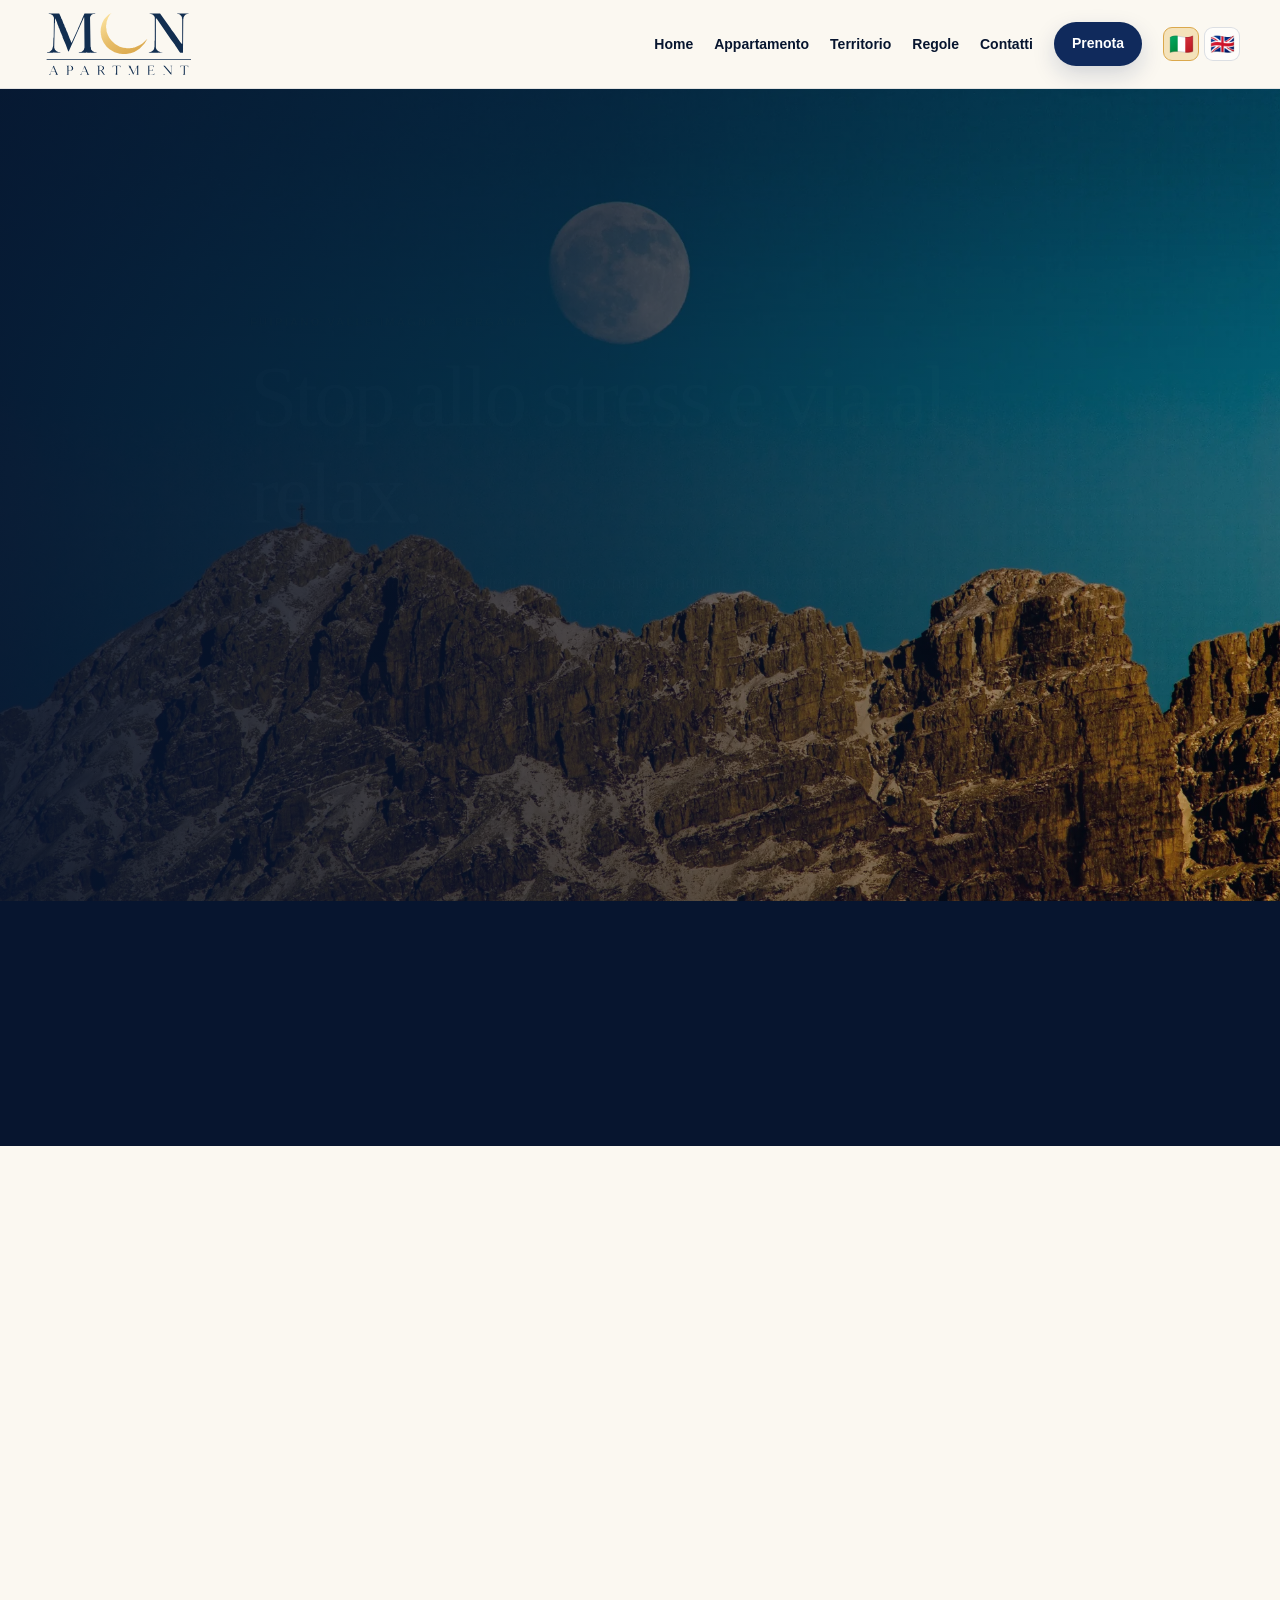
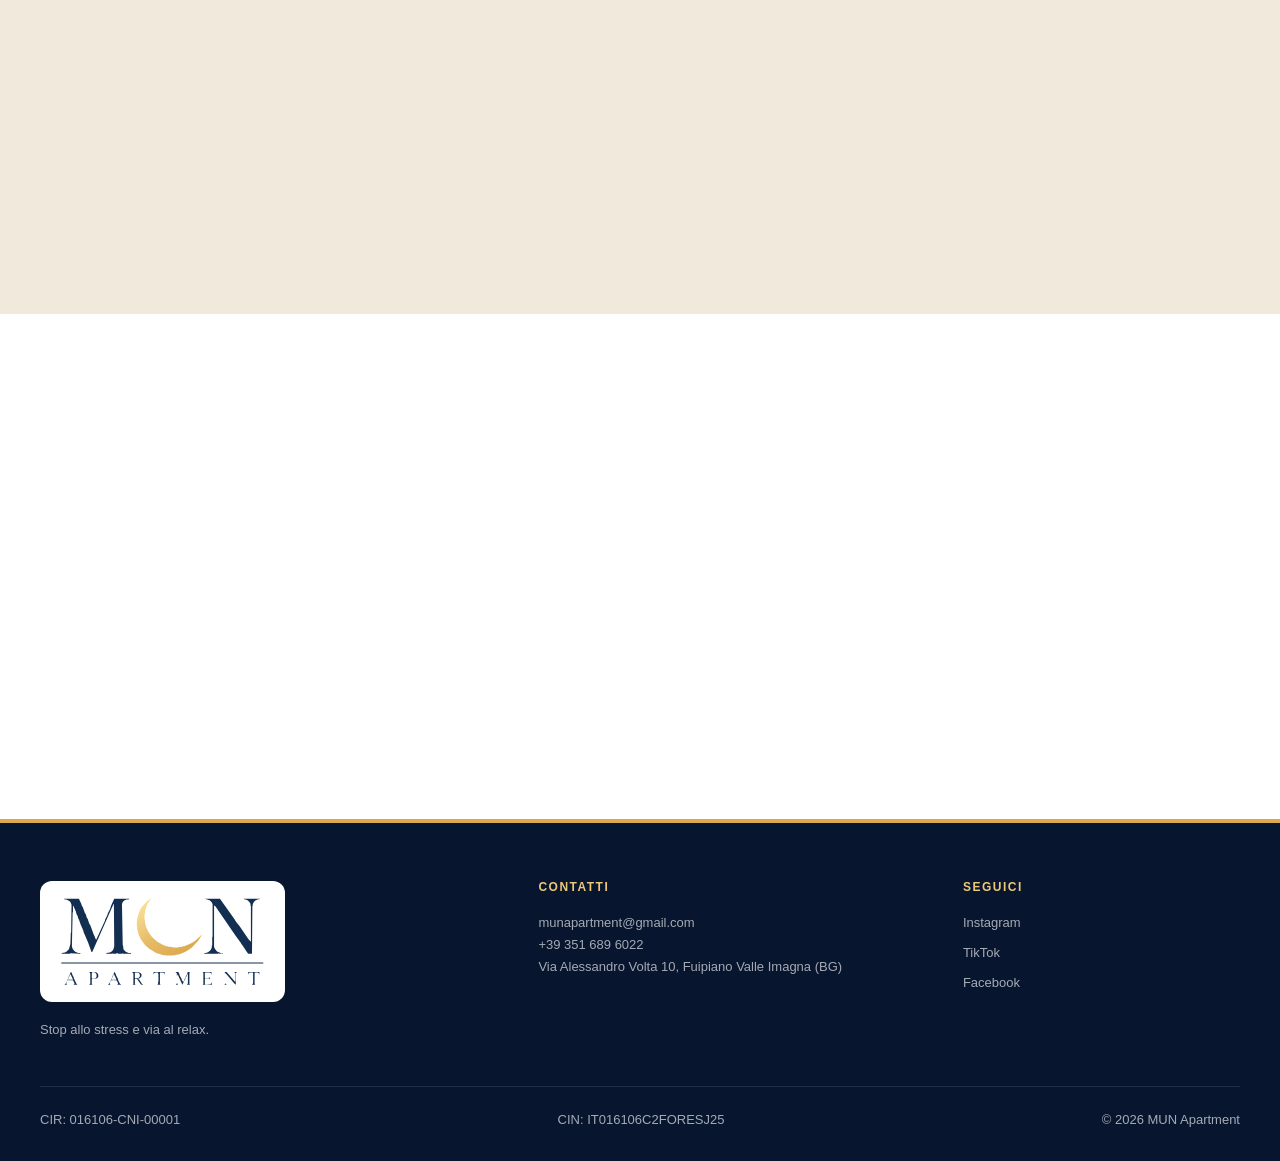
==== commit 78fe2346: "Use transparent MUN logo on index.html" ====
--- a/index.html
+++ b/index.html
@@ -64,7 +64,7 @@
     <nav class="navbar container" aria-label="Navigazione principale">
       <a class="brand" href="index.html" aria-label="MUN Apartment, home">
         <img
-          src="assets/images/branding/munapartment-logo.png"
+          src="assets/images/branding/munapartment-logo.svg"
           alt="MUN Apartment"
           class="brand-logo"
         />
@@ -286,7 +286,7 @@
             </div>
           </article>
           <article class="discovery-card reveal">
-            <img src="assets/images/branding/munapartment-logo.png" alt="MUN Apartment" loading="lazy" decoding="async" />
+            <img src="assets/images/branding/munapartment-logo.svg" alt="MUN Apartment" loading="lazy" decoding="async" />
             <div class="discovery-card-copy">
               <h3 data-i18n="interviewCardTitle">Intervista all’host</h3>
               <p data-i18n="interviewCardText">Guarda l’intervista a Lorenzo Cicogna dedicata a MUN Apartment e al progetto di ospitalità.</p>
@@ -333,7 +333,7 @@
     <div class="container footer-grid">
       <div class="footer-brand">
         <img
-          src="assets/images/branding/munapartment-logo.png"
+          src="assets/images/branding/munapartment-logo.svg"
           alt="MUN Apartment"
         />
         <p data-i18n="footerTagline">Stop allo stress e via al relax.</p>
--- a/assets/css/style.css
+++ b/assets/css/style.css
@@ -180,19 +180,31 @@
 }
 
 .language-flag {
-  padding: 4px;
-  border: 1px solid transparent;
-  border-radius: 8px;
-  background: transparent;
-  font-size: 19px;
-  opacity: 0.48;
+  width: 36px;
+  height: 34px;
+  display: inline-grid;
+  place-items: center;
+  padding: 0;
+  border: 1px solid rgba(16, 42, 92, 0.14);
+  border-radius: 9px;
+  background: rgba(255, 255, 255, 0.62);
+  font-family: "Apple Color Emoji", "Segoe UI Emoji", "Noto Color Emoji", sans-serif;
+  font-size: 20px;
+  line-height: 1;
+  opacity: 1;
   cursor: pointer;
-}
-
-.language-flag:hover,
+  transition: transform 0.18s ease, border-color 0.18s ease, background 0.18s ease;
+}
+
+.language-flag:hover {
+  transform: translateY(-1px);
+  border-color: var(--gold-500);
+  background: var(--white);
+}
+
 .language-flag.active {
   border-color: var(--gold-500);
-  opacity: 1;
+  background: var(--gold-200);
 }
 
 .menu-toggle {
@@ -979,9 +991,15 @@
 
 .footer-brand img {
   width: 245px;
+  max-width: 100%;
+  height: auto;
   margin-bottom: 17px;
-  filter: brightness(0) invert(1);
-  opacity: 0.94;
+  padding: 10px 12px;
+  border-radius: 12px;
+  background: var(--white);
+  filter: none;
+  opacity: 1;
+  object-fit: contain;
 }
 
 .site-footer h2 {
@@ -1287,3 +1305,62 @@
     transform: none;
   }
 }
+
+
+/* DISCOVER / TOUR / INTERVIEW */
+.discover-experience { background: var(--cream-200); }
+.discover-intro { max-width: 820px; margin-bottom: 46px; }
+.discover-intro > p:not(.eyebrow) { max-width: 720px; }
+.discovery-grid { display: grid; grid-template-columns: repeat(2, minmax(0, 1fr)); gap: 22px; }
+.discovery-card { position: relative; min-height: 470px; display: flex; align-items: flex-end; overflow: hidden; border-radius: var(--radius-large); box-shadow: var(--shadow); isolation: isolate; }
+.discovery-card > img { position: absolute; inset: 0; z-index: -2; width: 100%; height: 100%; object-fit: cover; transition: transform 0.45s ease; }
+/* Show the MUN logotype in full on the interview card, without cropping. */
+.discovery-card:nth-child(2) > img { object-fit: contain; padding: clamp(28px, 6vw, 65px); background: var(--cream-200); }
+.discovery-card::after { content: ""; position: absolute; inset: 0; z-index: -1; background: linear-gradient(180deg, rgba(7, 21, 47, 0.08), rgba(7, 21, 47, 0.92)); }
+.discovery-card:hover > img { transform: scale(1.025); }
+.discovery-card-copy { width: 100%; padding: clamp(28px, 5vw, 46px); }
+.discovery-card h3 { margin-bottom: 14px; color: var(--white); font-size: clamp(31px, 3vw, 43px); }
+.discovery-card p { max-width: 620px; color: rgba(255, 255, 255, 0.75); }
+.discovery-card .button { margin-top: 24px; }
+
+.tour-hero { background: linear-gradient(90deg, rgba(7, 21, 47, 0.94), rgba(7, 21, 47, 0.34)), url("../images/apartment/living-room.webp") center/cover; }
+.interview-hero { background: linear-gradient(90deg, rgba(7, 21, 47, 0.95), rgba(7, 21, 47, 0.42)), url("../images/territory/moon-mountains.webp") center/cover; }
+
+.virtual-tour { display: grid; grid-template-columns: minmax(0, 1fr) 230px; gap: 22px; align-items: stretch; }
+.tour-stage { position: relative; min-height: min(72vh, 760px); overflow: hidden; border-radius: var(--radius-large); background: var(--navy-950); box-shadow: var(--shadow); }
+.tour-stage img { width: 100%; height: 100%; min-height: min(72vh, 760px); object-fit: cover; }
+.tour-caption { position: absolute; right: 22px; bottom: 22px; left: 22px; padding: 22px 24px; border: 1px solid rgba(255, 255, 255, 0.14); border-radius: 18px; background: rgba(7, 21, 47, 0.78); backdrop-filter: blur(14px); }
+.tour-caption-top { display: flex; align-items: center; justify-content: space-between; gap: 16px; margin-bottom: 8px; }
+.tour-caption h2 { color: var(--white); font-size: clamp(27px, 3vw, 38px); }
+.tour-counter { color: var(--gold-400); font-size: 12px; font-weight: 800; letter-spacing: 1.3px; }
+.tour-caption p { color: rgba(255, 255, 255, 0.72); }
+.tour-controls { position: absolute; top: 50%; right: 18px; left: 18px; display: flex; justify-content: space-between; transform: translateY(-50%); pointer-events: none; }
+.tour-arrow { width: 52px; height: 52px; border: 1px solid rgba(255, 255, 255, 0.4); border-radius: 50%; background: rgba(7, 21, 47, 0.7); color: var(--white); font-size: 24px; cursor: pointer; pointer-events: auto; backdrop-filter: blur(9px); }
+.tour-arrow:hover, .tour-arrow:focus-visible { background: var(--gold-500); color: var(--navy-950); }
+.tour-thumbnails { display: flex; flex-direction: column; gap: 10px; }
+.tour-thumb { position: relative; min-height: 108px; overflow: hidden; border: 2px solid transparent; border-radius: 18px; background: var(--navy-950); cursor: pointer; }
+.tour-thumb img { width: 100%; height: 108px; object-fit: cover; opacity: 0.72; }
+.tour-thumb span { position: absolute; right: 9px; bottom: 9px; left: 9px; padding: 7px 8px; border-radius: 9px; background: rgba(7, 21, 47, 0.74); color: var(--white); font-size: 11px; font-weight: 800; text-align: left; }
+.tour-thumb.active { border-color: var(--gold-500); }
+.tour-thumb.active img, .tour-thumb:hover img { opacity: 1; }
+.tour-note { margin-top: 22px; font-size: 13px; }
+
+.interview-layout { display: grid; grid-template-columns: minmax(0, 1.35fr) minmax(280px, 0.65fr); gap: 34px; align-items: start; }
+.interview-player-shell { overflow: hidden; border-radius: var(--radius-large); background: var(--navy-950); box-shadow: var(--shadow); }
+.interview-player-shell video { display: block; width: 100%; aspect-ratio: 16 / 9; background: var(--navy-950); }
+.interview-copy-card { padding: clamp(30px, 4vw, 44px); border: 1px solid var(--border); border-radius: var(--radius-large); background: var(--white); box-shadow: var(--shadow-small); }
+.interview-copy-card h2 { margin-bottom: 20px; font-size: clamp(32px, 3.5vw, 46px); }
+.interview-copy-card .hero-actions { margin-top: 28px; }
+
+@media (max-width: 1020px) {
+  .virtual-tour, .interview-layout { grid-template-columns: 1fr; }
+  .tour-thumbnails { display: grid; grid-template-columns: repeat(4, 1fr); }
+}
+@media (max-width: 720px) {
+  .discovery-grid { grid-template-columns: 1fr; }
+  .discovery-card { min-height: 420px; }
+  .tour-stage, .tour-stage img { min-height: 620px; }
+  .tour-caption { right: 12px; bottom: 12px; left: 12px; padding: 17px; }
+  .tour-controls { right: 10px; left: 10px; }
+  .tour-thumbnails { grid-template-columns: repeat(2, 1fr); }
+}
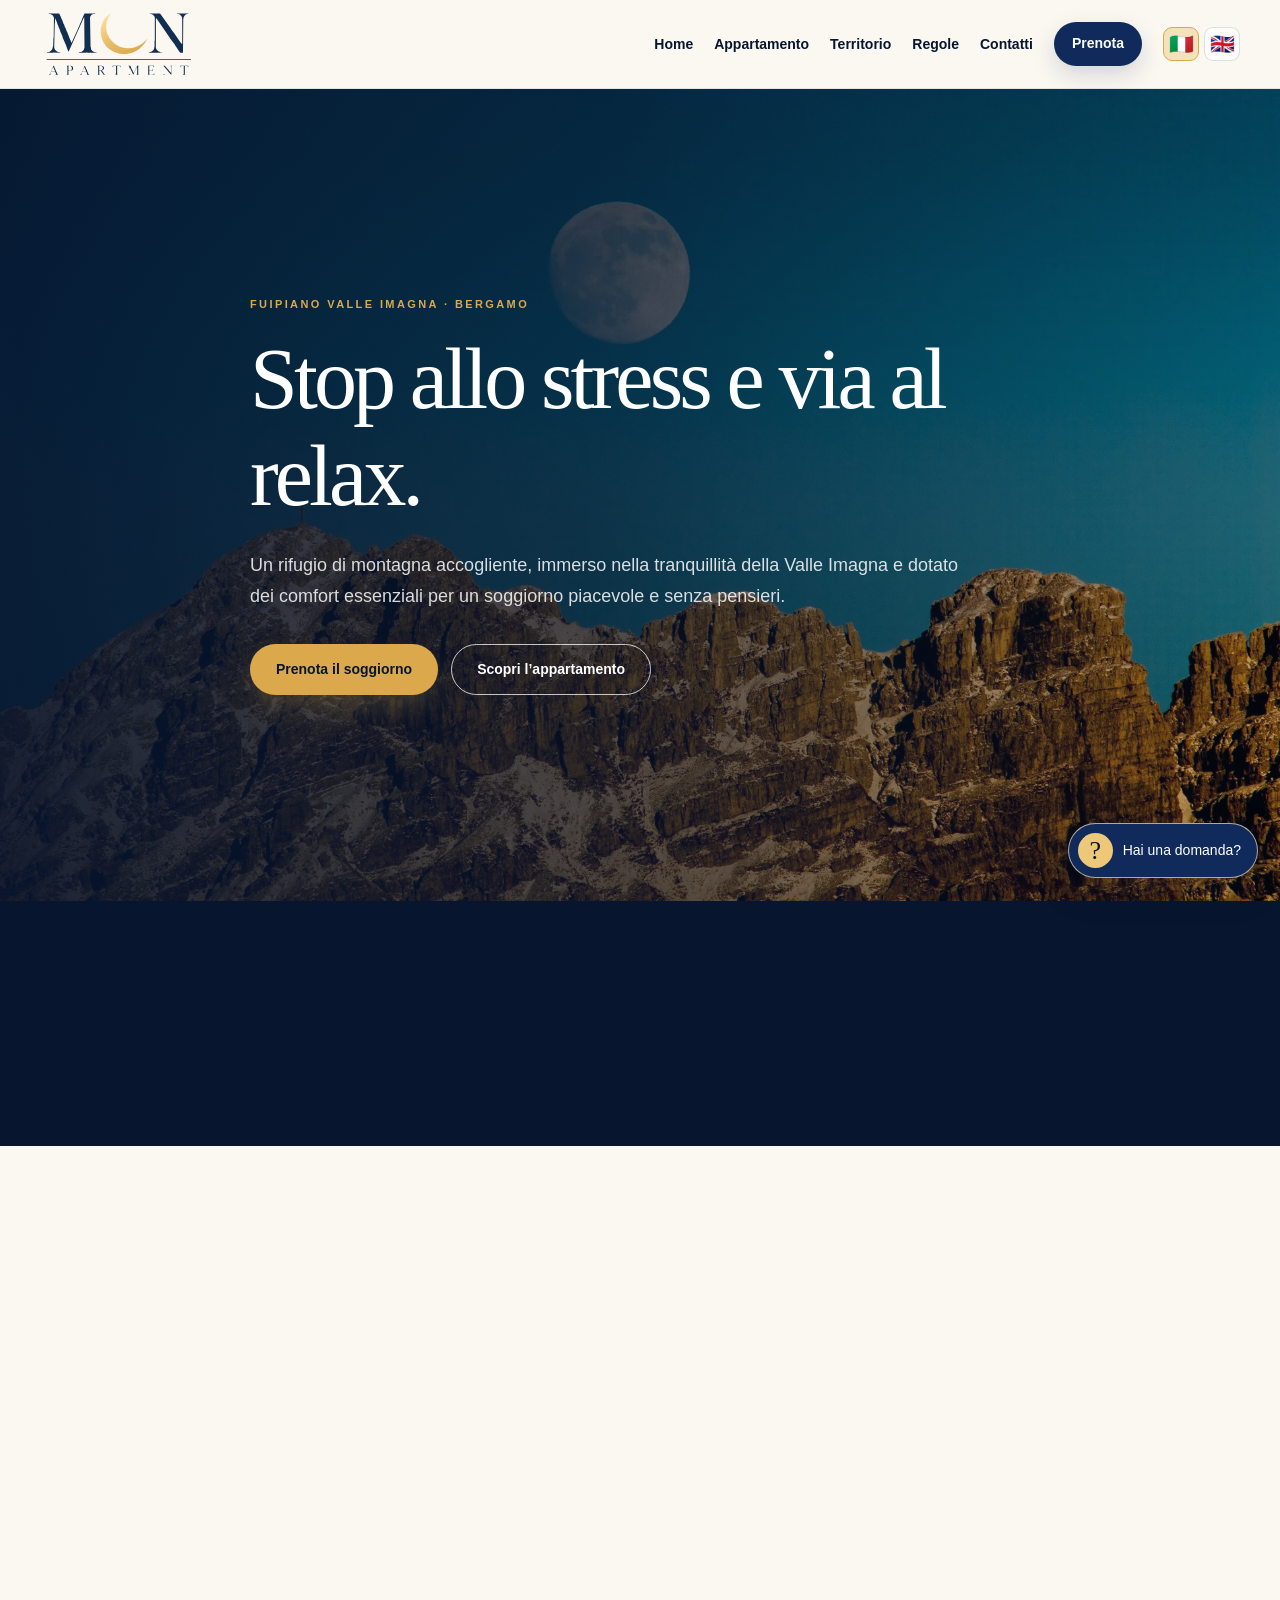
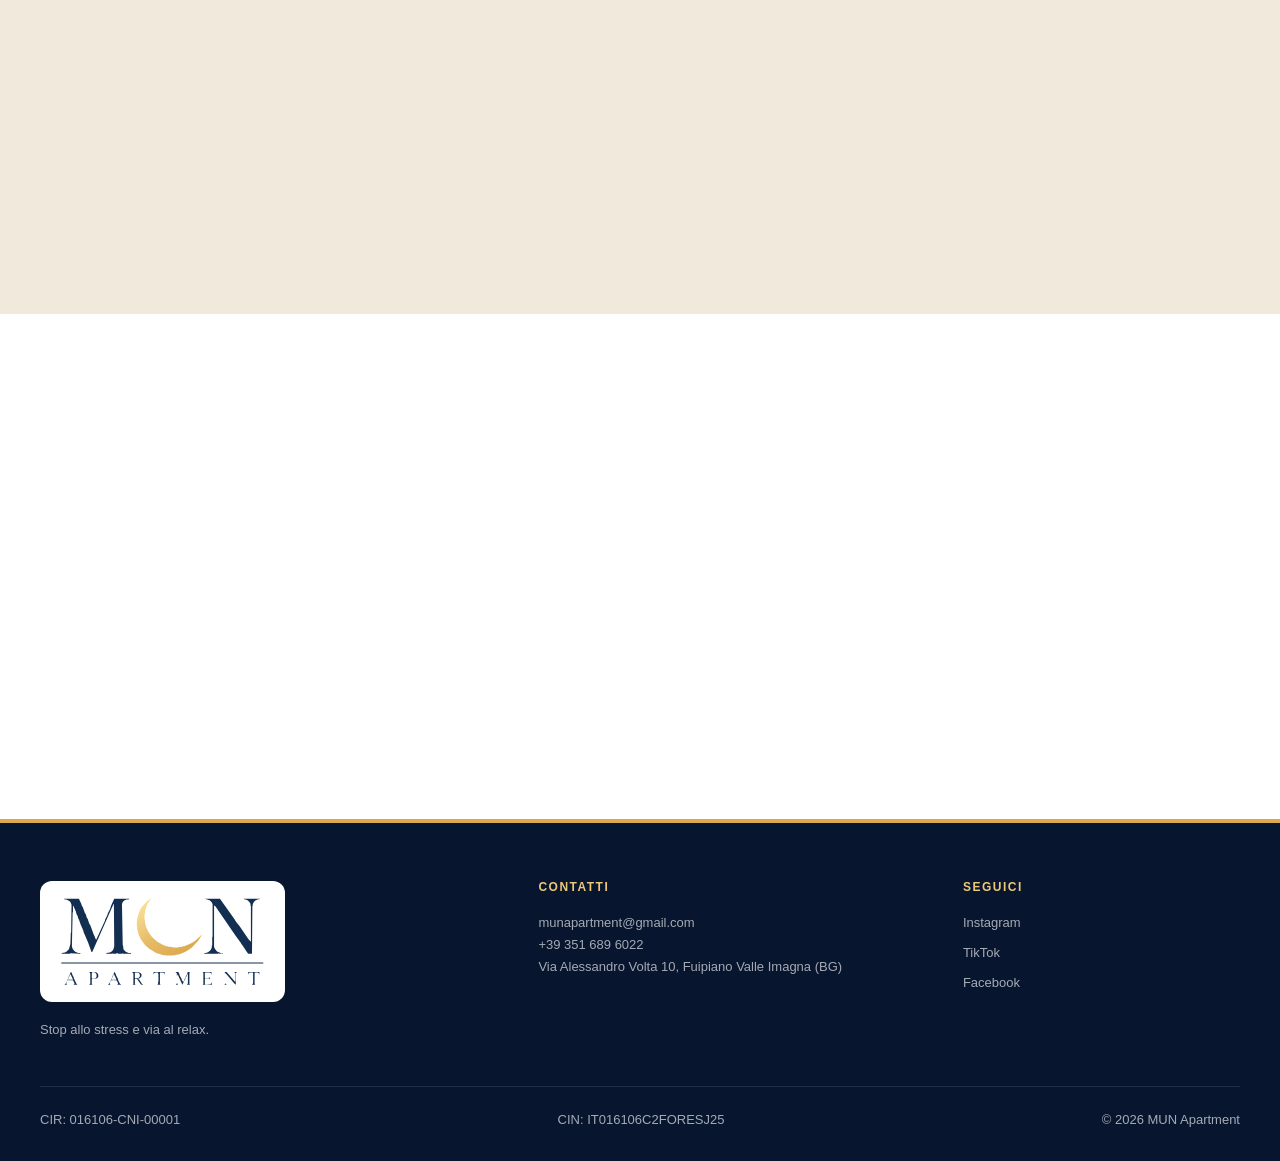
==== commit f93b78ec: "Include zero-cost guest guide in index.html" ====
--- a/index.html
+++ b/index.html
@@ -50,6 +50,7 @@
   </script>
 
   <link rel="stylesheet" href="assets/css/style.css" />
+  <link rel="stylesheet" href="assets/css/guida-ospiti.css?v=1" />
 
   <title>MUN Apartment | Relax in Valle Imagna</title>
   <meta
@@ -382,6 +383,7 @@
   </footer>
 
   <script src="assets/js/script.js" defer></script>
+  <script src="assets/js/guida-ospiti.js?v=1" defer></script>
 
 </body>
 </html>
--- a/assets/css/guida-ospiti.css
+++ b/assets/css/guida-ospiti.css
@@ -0,0 +1,189 @@
+/* MUN guest guide — standalone local widget, aligned to MUN brand palette. */
+.mun-guide {
+  position: fixed;
+  right: 22px;
+  bottom: 22px;
+  z-index: 1100;
+  color: var(--text);
+  font-family: Inter, "Segoe UI", Arial, sans-serif;
+  font-size: 14px;
+  line-height: 1.5;
+}
+.mun-guide * { box-sizing: border-box; }
+.mun-guide button { font: inherit; cursor: pointer; }
+.mun-guide button:focus-visible,
+.mun-guide input:focus-visible,
+.mun-guide a:focus-visible {
+  outline: 3px solid var(--gold-500);
+  outline-offset: 3px;
+}
+.mun-guide__toggle {
+  display: flex;
+  align-items: center;
+  gap: 10px;
+  margin-left: auto;
+  border: 1px solid rgba(244,226,186,.7);
+  border-radius: 999px;
+  padding: 9px 16px 9px 9px;
+  background: var(--navy-900);
+  color: #fff;
+  box-shadow: 0 12px 34px rgba(7,21,47,.28);
+  font-size: 13px;
+  font-weight: 700;
+  transition: background .2s ease, transform .2s ease;
+}
+.mun-guide__toggle:hover {
+  background: var(--navy-800);
+  transform: translateY(-2px);
+}
+.mun-guide__symbol {
+  display: grid;
+  place-items: center;
+  flex: 0 0 35px;
+  width: 35px;
+  height: 35px;
+  border-radius: 50%;
+  background: var(--gold-400);
+  color: var(--navy-950);
+  font-family: Georgia, "Times New Roman", serif;
+  font-size: 26px;
+  font-weight: normal;
+  line-height: 1;
+}
+.mun-guide__toggle-label { white-space: nowrap; }
+
+.mun-guide__panel {
+  position: absolute;
+  right: 0;
+  bottom: calc(100% + 12px);
+  width: min(418px, calc(100vw - 24px));
+  max-height: min(690px, calc(100dvh - 108px));
+  overflow-y: auto;
+  border: 1px solid rgba(219,168,76,.46);
+  border-radius: 22px;
+  background: var(--cream-100);
+  box-shadow: 0 24px 70px rgba(7,21,47,.3);
+  overscroll-behavior: contain;
+}
+.mun-guide__panel[hidden], .mun-guide__answer[hidden] { display: none; }
+.mun-guide__header {
+  display: flex;
+  align-items: center;
+  justify-content: space-between;
+  gap: 16px;
+  padding: 18px 19px;
+  background: var(--navy-950);
+  color: #fff;
+}
+.mun-guide__header > div { display: grid; gap: 3px; }
+.mun-guide__eyebrow {
+  color: var(--gold-400);
+  font-size: 10px;
+  font-weight: 750;
+  letter-spacing: .14em;
+  text-transform: uppercase;
+}
+.mun-guide__title {
+  color: #fff;
+  font-family: Georgia, "Times New Roman", serif;
+  font-size: 22px;
+  font-weight: 500;
+  line-height: 1.16;
+}
+.mun-guide__close {
+  flex: 0 0 36px;
+  width: 36px;
+  height: 36px;
+  border: 1px solid rgba(255,255,255,.4);
+  border-radius: 50%;
+  background: transparent;
+  color: white;
+  font-size: 25px !important;
+  line-height: 1 !important;
+}
+.mun-guide__close:hover { background: rgba(255,255,255,.14); }
+.mun-guide__body { display: grid; gap: 15px; padding: 19px; }
+.mun-guide__intro { margin: 0; color: var(--text); font-size: 13px; line-height: 1.55; }
+.mun-guide__choices { display: grid; gap: 7px; }
+.mun-guide__choices button {
+  width: 100%;
+  border: 1px solid var(--border);
+  border-radius: 10px;
+  padding: 10px 12px;
+  background: #fff;
+  color: var(--navy-900);
+  font-size: 13px;
+  font-weight: 700;
+  text-align: left;
+  transition: background .15s ease, border-color .15s ease;
+}
+.mun-guide__choices button:hover {
+  background: var(--cream-200);
+  border-color: var(--gold-500);
+}
+.mun-guide__answer {
+  border: 1px solid rgba(219,168,76,.45);
+  border-left: 3px solid var(--gold-500);
+  border-radius: 10px;
+  padding: 12px 13px;
+  background: #fff;
+}
+.mun-guide__answer p {
+  margin: 0;
+  color: var(--text);
+  font-size: 13px;
+  line-height: 1.55;
+}
+.mun-guide__answer a {
+  display: inline-block;
+  margin-top: 10px;
+  color: var(--navy-800);
+  font-size: 13px;
+  font-weight: 750;
+  text-decoration: underline;
+  text-underline-offset: 3px;
+}
+.mun-guide__form { display: grid; gap: 7px; }
+.mun-guide__form label { color: var(--navy-950); font-size: 12px; font-weight: 700; }
+.mun-guide__form-row { display: flex; gap: 7px; }
+.mun-guide__form-row input {
+  flex: 1 1 auto;
+  min-width: 0;
+  border: 1px solid rgba(16,42,92,.27);
+  border-radius: 10px;
+  padding: 10px 11px;
+  background: #fff;
+  color: var(--text);
+  font: inherit;
+  font-size: 12px;
+}
+.mun-guide__form-row button {
+  flex: 0 0 auto;
+  border: 0;
+  border-radius: 10px;
+  padding: 10px 14px;
+  background: var(--navy-900);
+  color: #fff;
+  font-size: 12px;
+  font-weight: 700;
+}
+.mun-guide__form-row button:hover { background: var(--navy-800); }
+.mun-guide__note {
+  margin: 0;
+  border-top: 1px solid var(--border);
+  padding-top: 10px;
+  color: var(--muted);
+  font-size: 11px;
+  line-height: 1.55;
+}
+@media (max-width: 620px) {
+  .mun-guide { right: 12px; bottom: 12px; }
+  .mun-guide__panel { max-height: calc(100dvh - 98px); border-radius: 16px; }
+  .mun-guide__body { padding: 15px; gap: 12px; }
+  .mun-guide__toggle { padding: 8px 12px 8px 8px; }
+  .mun-guide__toggle-label { font-size: 12px; }
+}
+@media (prefers-reduced-motion: reduce) {
+  .mun-guide__toggle, .mun-guide__choices button { transition: none; }
+  .mun-guide__toggle:hover { transform: none; }
+}
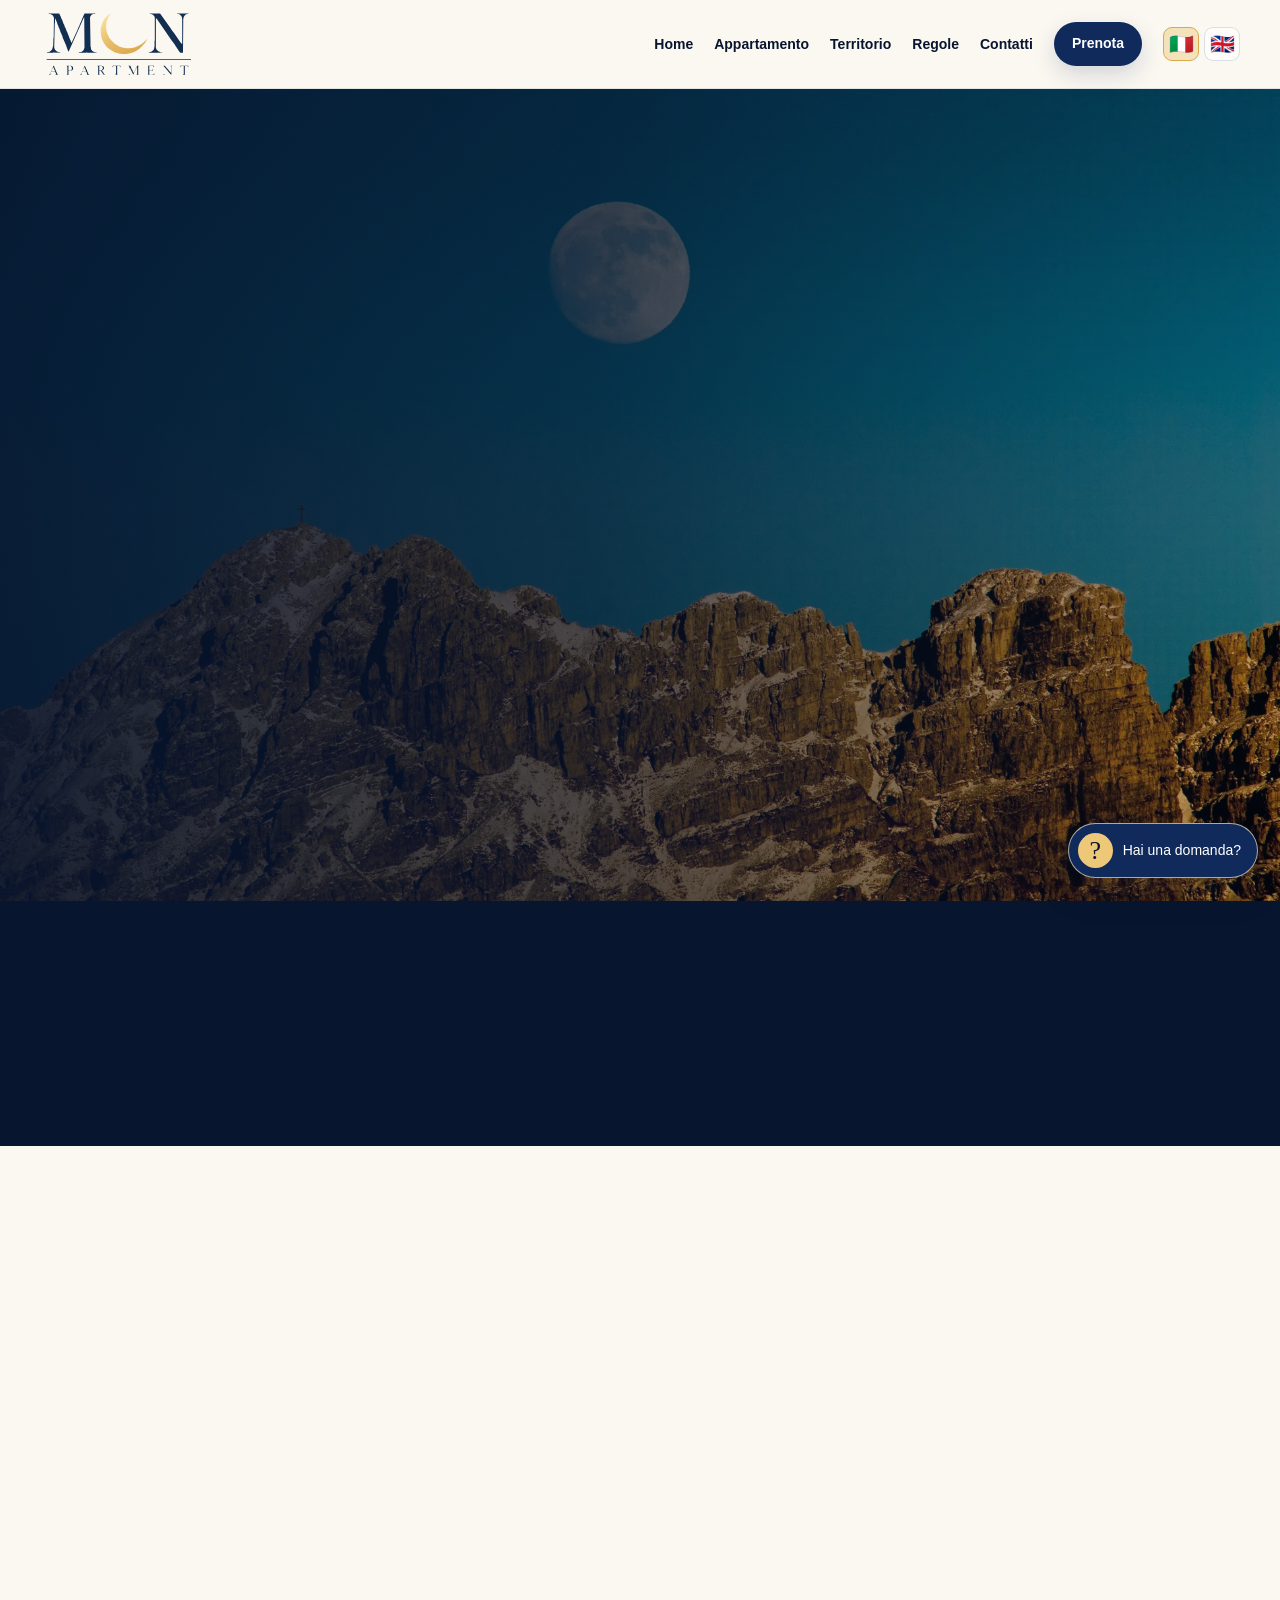
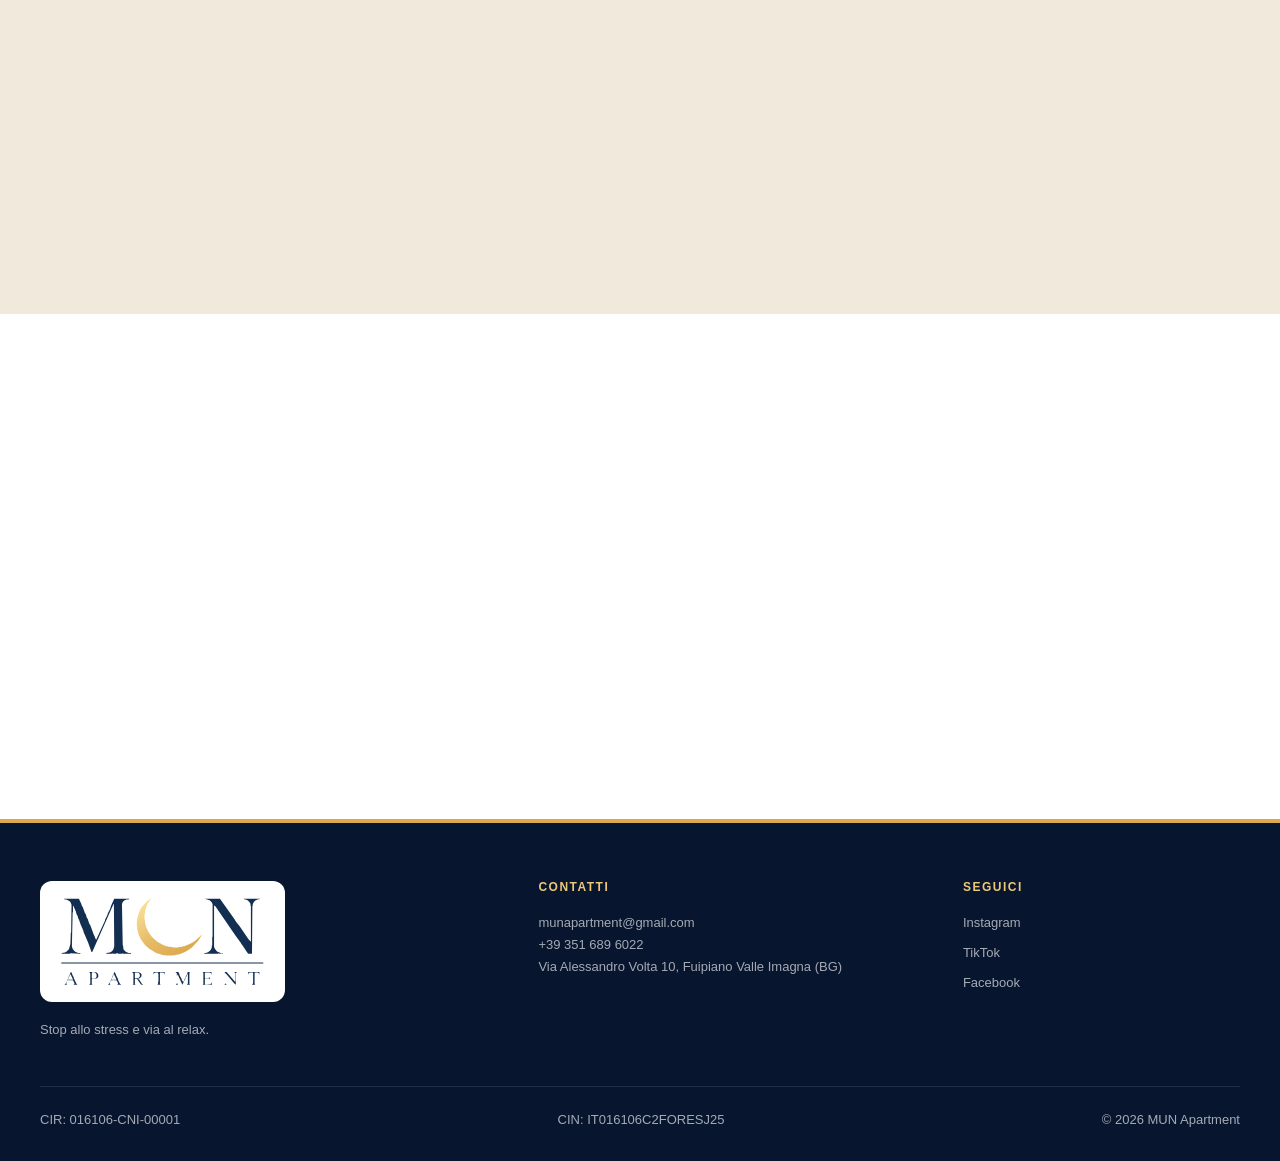
==== commit c2d1a90a: "Refresh homepage apartment imagery" ====
--- a/index.html
+++ b/index.html
@@ -219,8 +219,8 @@
           />
           <img
             class="collage-small"
-            src="assets/images/apartment/bedroom-bed.webp"
-            alt="Camera matrimoniale di MUN Apartment"
+            src="assets/images/apartment/sofa-bed.webp"
+            alt="Divano letto di MUN Apartment"
           />
         </div>
       </div>
--- a/assets/css/style.css
+++ b/assets/css/style.css
@@ -1364,3 +1364,88 @@
   .tour-controls { right: 10px; left: 10px; }
   .tour-thumbnails { grid-template-columns: repeat(2, 1fr); }
 }
+
+
+/* TOUR UX REFRESH 2026-10 */
+.tour-progress {
+  position: absolute;
+  top: 18px;
+  right: 22px;
+  left: 22px;
+  z-index: 3;
+  height: 4px;
+  overflow: hidden;
+  border-radius: 999px;
+  background: rgba(255, 255, 255, 0.28);
+  pointer-events: none;
+}
+
+.tour-progress span {
+  display: block;
+  width: 12.5%;
+  height: 100%;
+  border-radius: inherit;
+  background: var(--gold-400);
+  transition: width 0.28s ease;
+}
+
+.tour-stage > img {
+  transition: opacity 0.22s ease, transform 0.35s ease;
+}
+
+.tour-stage > img.is-changing {
+  opacity: 0.45;
+  transform: scale(1.008);
+}
+
+.tour-thumb {
+  scroll-snap-align: start;
+}
+
+@media (max-width: 1020px) {
+  .tour-thumbnails {
+    display: flex;
+    flex-direction: row;
+    gap: 10px;
+    overflow-x: auto;
+    padding: 2px 2px 8px;
+    scroll-snap-type: x proximity;
+    scrollbar-width: thin;
+    overscroll-behavior-inline: contain;
+  }
+
+  .tour-thumb {
+    flex: 0 0 160px;
+  }
+}
+
+@media (max-width: 720px) {
+  .virtual-tour {
+    gap: 14px;
+  }
+
+  .tour-stage,
+  .tour-stage img {
+    min-height: min(68vh, 590px);
+  }
+
+  .tour-progress {
+    top: 12px;
+    right: 14px;
+    left: 14px;
+  }
+
+  .tour-arrow {
+    width: 46px;
+    height: 46px;
+  }
+
+  .tour-thumb {
+    flex-basis: 136px;
+    min-height: 96px;
+  }
+
+  .tour-thumb img {
+    height: 96px;
+  }
+}
